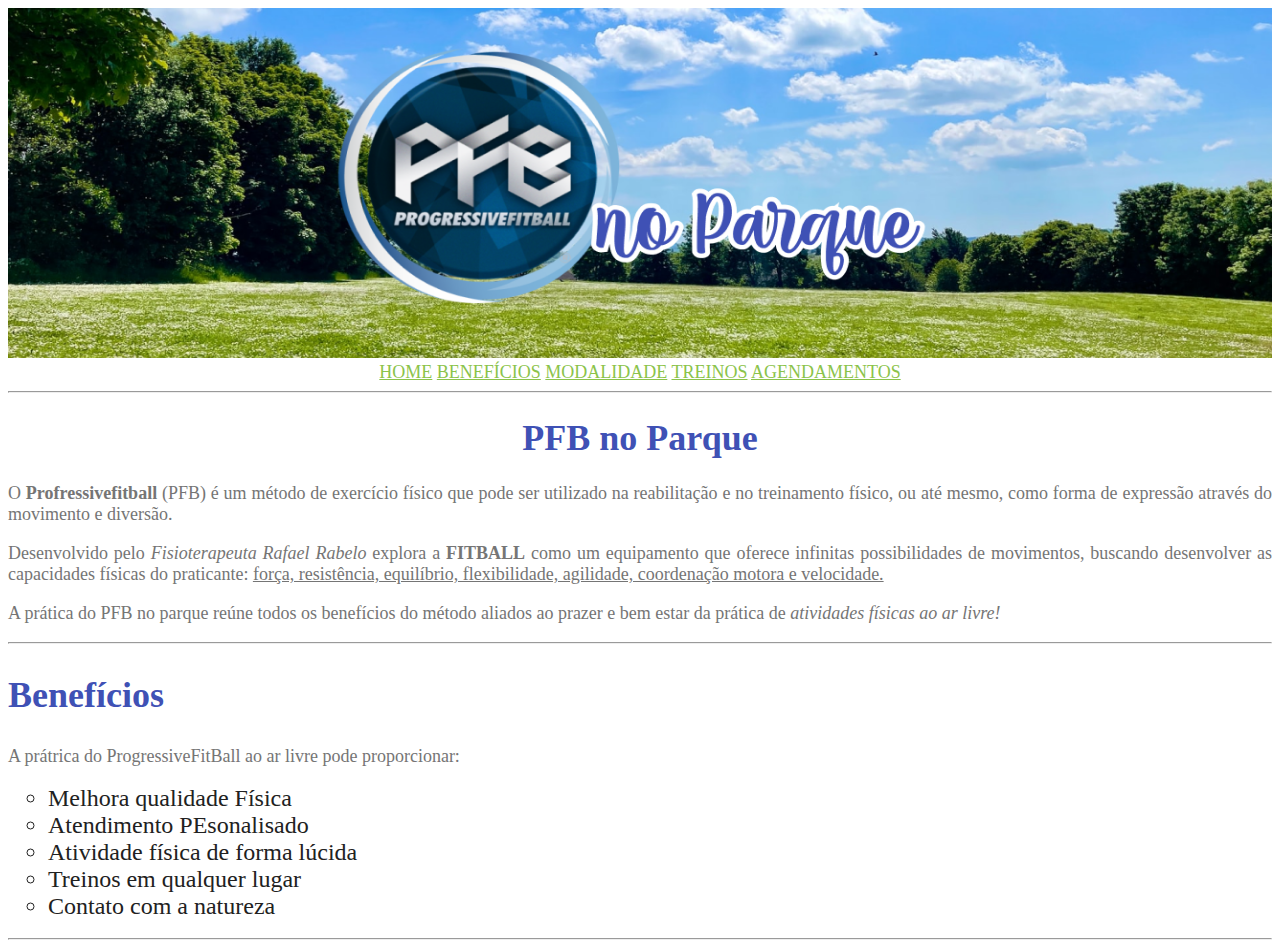
==== index.html @ 99952c38 "parte benéficios feita" ====
<!DOCTYPE html>
<html lang="pt-br">
    <head>
        <meta charset="UTF-8"/>
        <meta name="viewport" content="width=device-width, initial-scale=1.0">
        <title>PFB no Parque</title>
        <link rel="stylesheet" type="text/css" href="style.css" />
    </head>
    <body link="#8BC34A" alink="#8BC34A" vlink="#8BC34A">
        <img src="imagens/banner.png" alt="baanner a logo do pfb no parque acompanhado de uma paisagem" width="100%" height="350">
        
        <center>
            <font face="Comic Sans MS" size="4">
                <a href="#">HOME</a>
                <a href="#">BENEFÍCIOS</a>
                <a href="#">MODALIDADE</a>
                <a href="#">TREINOS</a>
                <a href="#">AGENDAMENTOS</a>
            </font>
        </center>
        <hr/>
        <!-- Comentrário -->
        <font color="#3F51B5" size="4" face="Comic Sans MS" >
            <h1 align="center" >PFB no Parque</h1>
        </font>
                  
        <font color="#757575" size="4" face="Comic Sans MS" >
            <p align="justify">
                O <b>Profressivefitball</b>  (PFB) é um método de exercício físico que pode ser utilizado na reabilitação
                e no treinamento físico, ou até mesmo, como forma de expressão através do movimento e diversão.
            </p>
            <p align="justify">
                Desenvolvido pelo <i>Fisioterapeuta Rafael Rabelo</i> explora a  <strong>FITBALL</strong> como um equipamento que oferece 
                infinitas possibilidades de movimentos, buscando desenvolver as capacidades físicas do praticante:
                <u>força, resistência, equilíbrio, flexibilidade, agilidade, coordenação motora e velocidade.</u>
            </p>
            <p align="justify">
                A prática do PFB no parque reúne todos os benefícios do método aliados ao prazer e bem estar da 
                prática de <em>atividades físicas ao ar livre!</em>
            </p>

        <hr/>
        <font color="#3F51B5" size="5" face="Comic Sans MS" >
            <h2>Benefícios</h2>
        </font>
            <p>A prátrica do ProgressiveFitBall ao ar livre pode proporcionar:</p>

            <ul type="circle">
                <font color="#212121" size="5">
                    <li>Melhora qualidade Física</li>
                    <li>Atendimento PEsonalisado</li>
                    <li>Atividade física de forma lúcida</li>
                    <li>Treinos em qualquer lugar</li>
                    <li>Contato com a natureza</li>
                </font>
            </ul>
            <hr/>
        </font>
    </body>
</html>
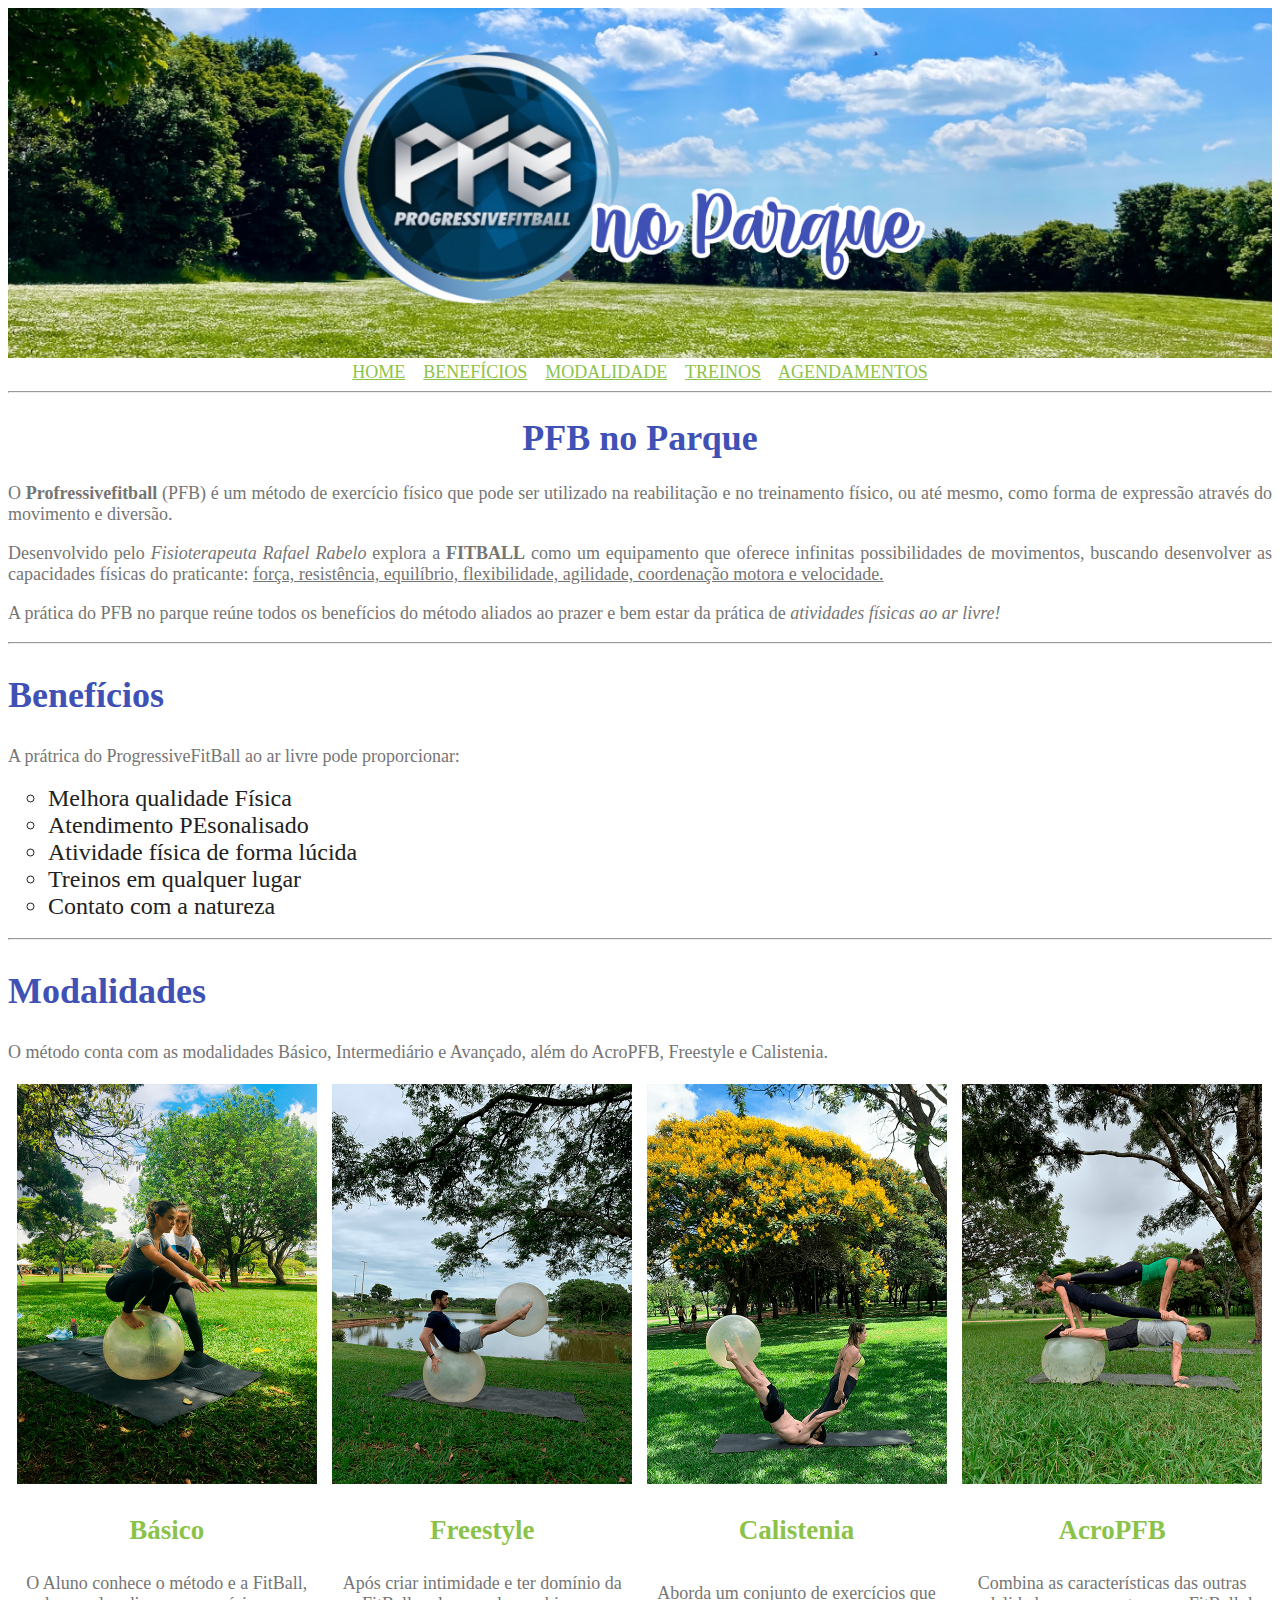
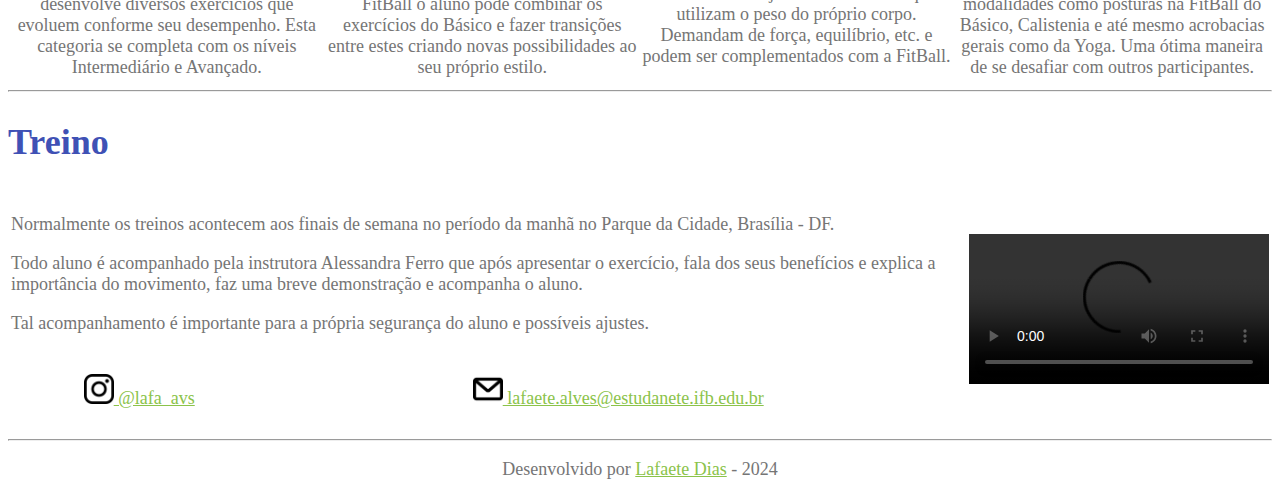
==== commit 31cd2249: "finalizando site" ====
--- a/index.html
+++ b/index.html
@@ -10,14 +10,15 @@
         <img src="imagens/banner.png" alt="baanner a logo do pfb no parque acompanhado de uma paisagem" width="100%" height="350">
         
         <center>
-            <font face="Comic Sans MS" size="4">
-                <a href="#">HOME</a>
-                <a href="#">BENEFÍCIOS</a>
-                <a href="#">MODALIDADE</a>
-                <a href="#">TREINOS</a>
-                <a href="#">AGENDAMENTOS</a>
+            <font color="#8BC34A" size="4" face="Comic Sans MS">
+                <a href="#">HOME</a>&nbsp;&nbsp;&nbsp;
+                <a href="#pag-beneficios">BENEFÍCIOS</a>&nbsp;&nbsp;&nbsp;
+                <a href="#pag-modalidades">MODALIDADE</a>&nbsp;&nbsp;&nbsp;
+                <a href="#pag-treinos">TREINOS</a>&nbsp;&nbsp;&nbsp;
+                <a href="agendamentos.html">AGENDAMENTOS</a>
             </font>
         </center>
+        
         <hr/>
         <!-- Comentrário -->
         <font color="#3F51B5" size="4" face="Comic Sans MS" >
@@ -39,10 +40,12 @@
                 prática de <em>atividades físicas ao ar livre!</em>
             </p>
 
-        <hr/>
+        <hr id="pag-beneficios" />
+
         <font color="#3F51B5" size="5" face="Comic Sans MS" >
             <h2>Benefícios</h2>
         </font>
+
             <p>A prátrica do ProgressiveFitBall ao ar livre pode proporcionar:</p>
 
             <ul type="circle">
@@ -54,7 +57,99 @@
                     <li>Contato com a natureza</li>
                 </font>
             </ul>
+
+            <hr id="pag-modalidades" />
+
+            <font color="#3F51B5" size="5" face="Comic Sans MS" >
+                <h2>Modalidades</h2>
+            </font>
+
+            <p>
+                O método conta com as modalidades Básico, Intermediário e Avançado, além do AcroPFB, Freestyle e Calistenia.
+            </p>
+
+            <table>
+                <tr align="center">
+                    <td><img src="imagens/basico.png" width="300" /></td>
+                    <td><img src="imagens/freestyle.png" width="300" /></td>
+                    <td><img src="imagens/calistenia.png" width="300" /></td>
+                    <td><img src="imagens/acro.png" width="300" /></td>
+                </tr>
+
+                <tr align="center">
+                    <td><font color="#8BC34A"><h2>Básico</h2></font></td>
+                    <td><font color="#8BC34A"><h2>Freestyle</h2></font></td>
+                    <td><font color="#8BC34A"><h2>Calistenia</h2></font></td>
+                    <td><font color="#8BC34A"><h2>AcroPFB</h2></font></td>
+                </tr>
+
+                <tr align="center">
+                    <td>
+                        O Aluno conhece o método e a FitBall, desenvolve diversos exercícios que evoluem conforme seu desempenho. Esta categoria se completa com os níveis Intermediário e Avançado.
+                    </td>
+                    <td>
+                        Após criar intimidade e ter domínio da FitBall o aluno pode combinar os exercícios do Básico e fazer transições entre estes criando novas possibilidades ao seu próprio  estilo.
+                    </td>
+
+                    <td>
+                        Aborda um conjunto de exercícios que utilizam o peso do próprio corpo. Demandam de força, equilíbrio, etc. e podem ser complementados com a FitBall.
+                    </td>
+
+                    <td>
+                        Combina as características das outras modalidades como posturas na FitBall do Básico, Calistenia e até mesmo acrobacias gerais como da Yoga. Uma ótima maneira de se desafiar com outros participantes.
+                    </td>
+                </tr>    
+            </table>
+
+             <hr id="pag-treinos" />
+
+            <font color="#3F51B5" size="5" face="Comic Sans MS" >
+                <h2>Treino</h2>
+            </font>
+
+            <table>
+                <tr>
+                    <td colspan="2">
+                        <p>
+                            Normalmente os treinos acontecem aos finais de semana no período da manhã  no Parque da Cidade, Brasília - DF.
+                        </p>
+                        <p>
+                            Todo aluno é acompanhado pela instrutora Alessandra Ferro que após apresentar o exercício, fala dos seus benefícios e explica a importância do movimento, faz uma breve demonstração e acompanha o aluno.
+                        </p>
+                        <p>
+                            Tal acompanhamento é importante para a própria segurança do aluno e possíveis ajustes.
+                        </p>
+                    </td>
+                    <td rowspan="2">
+                        <video src="imagens/video.mp4" alt="video demonstrativo do pfb" width="300" controls autoplay preload="auto" loop>
+                            Seu navegador não suporta vídeo
+                        </video>
+                    </td>
+                </tr>
+                <tr>
+                    <td>
+                        <p align="center">
+                            <a href="https://www.instagram.com/lafa_avs" target="_blank">
+                                <img src="imagens/logoinsta.png" alt="logo do instagram" width="30" />
+                                @lafa_avs
+                            </a>
+                        </p>
+                    </td>
+                    <td>
+                        <p align="center">
+                            <a href="mailto:lafaete.alves@estudante.ifb.edu.br" target="_blank">
+                                <img src="imagens/logoemail.png" alt="logo do email" width="30" />
+                                lafaete.alves@estudanete.ifb.edu.br
+                            </a>
+                        </p>
+                    </td>
+                </tr>
+            </table>
+            
             <hr/>
+            <p align="center">Desenvolvido por <a href="https://www.instagram.com/lafa_avs" target="_blank">Lafaete Dias</a> - 2024</p>
+            
         </font>
+
     </body>
 </html>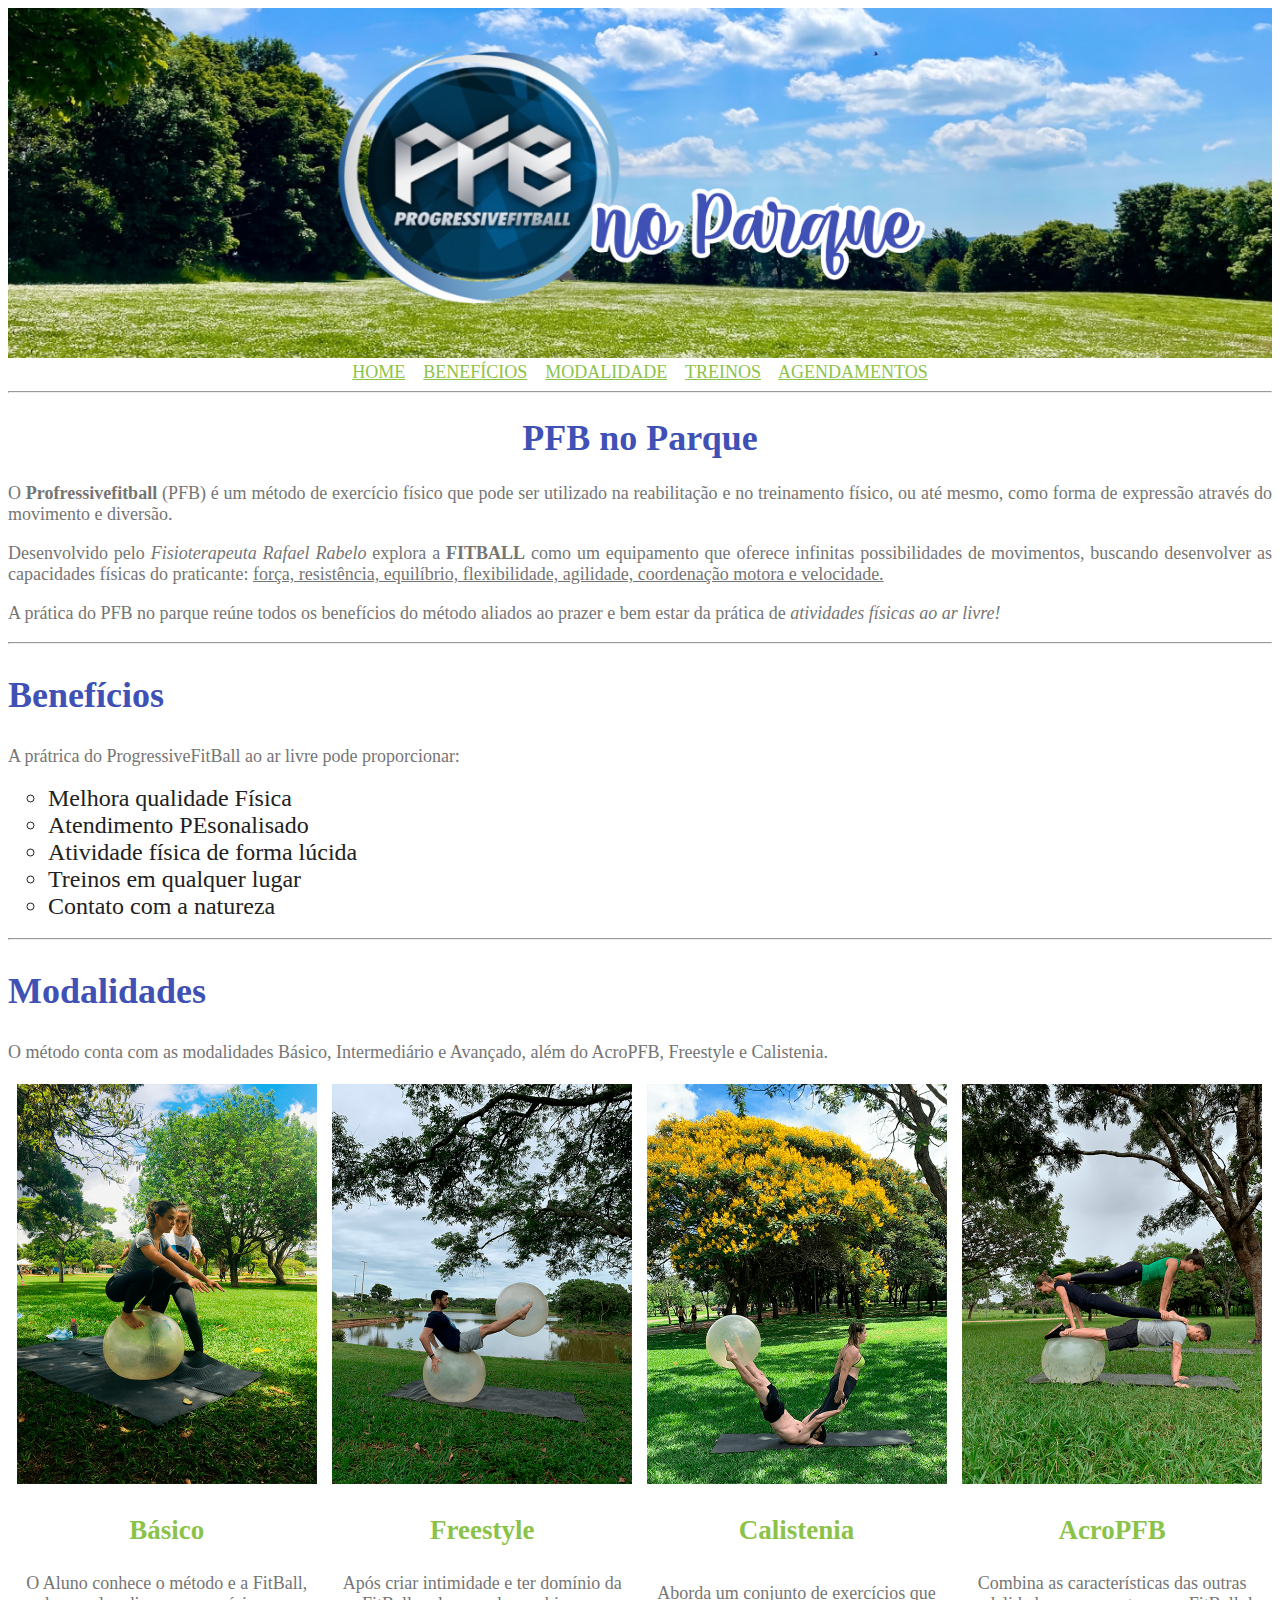
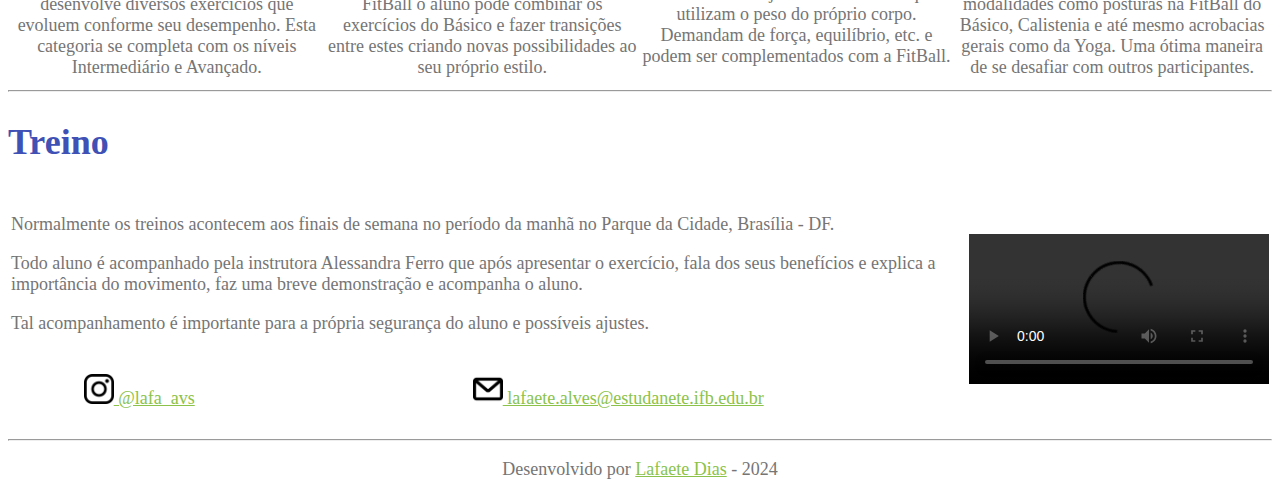
==== commit e86446a5: "finalizado" ====
--- a/index.html
+++ b/index.html
@@ -15,7 +15,7 @@
                 <a href="#pag-beneficios">BENEFÍCIOS</a>&nbsp;&nbsp;&nbsp;
                 <a href="#pag-modalidades">MODALIDADE</a>&nbsp;&nbsp;&nbsp;
                 <a href="#pag-treinos">TREINOS</a>&nbsp;&nbsp;&nbsp;
-                <a href="agendamentos.html">AGENDAMENTOS</a>
+                <a href="agendamento.html">AGENDAMENTOS</a>
             </font>
         </center>
         
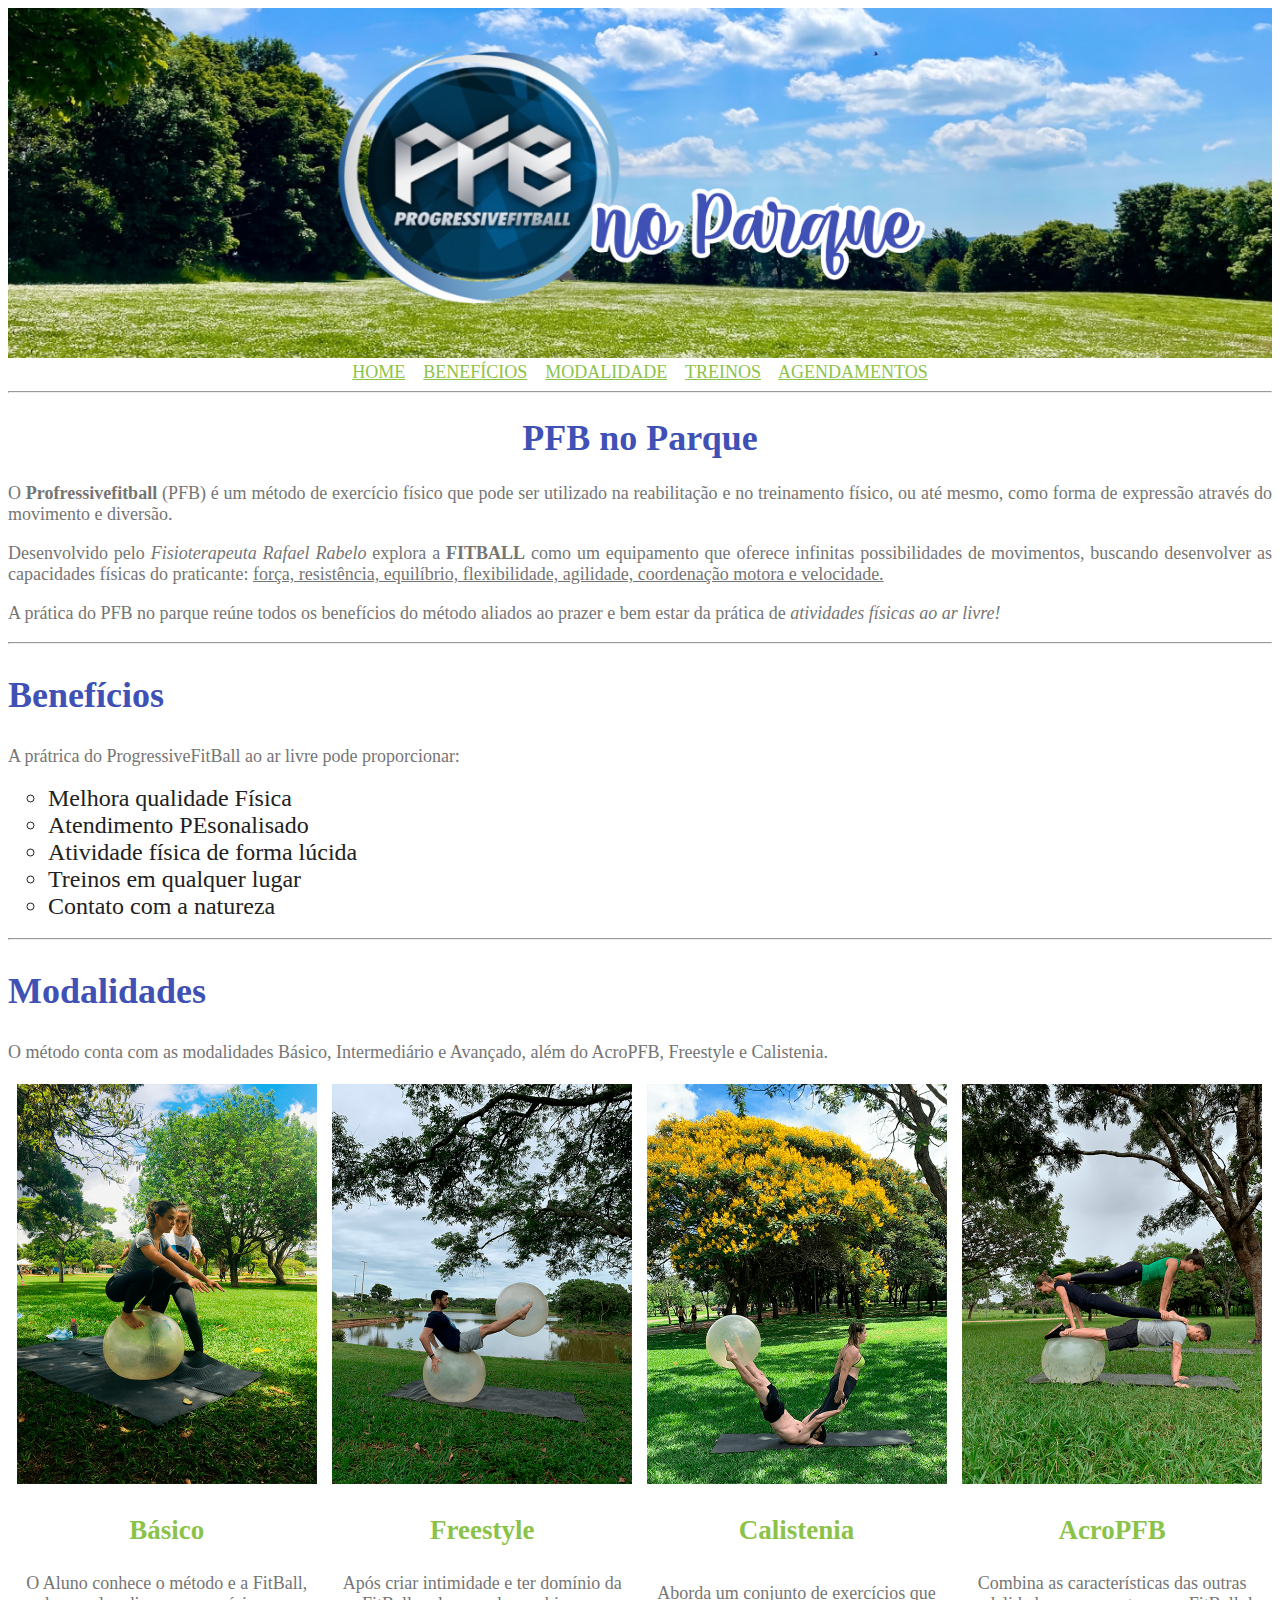
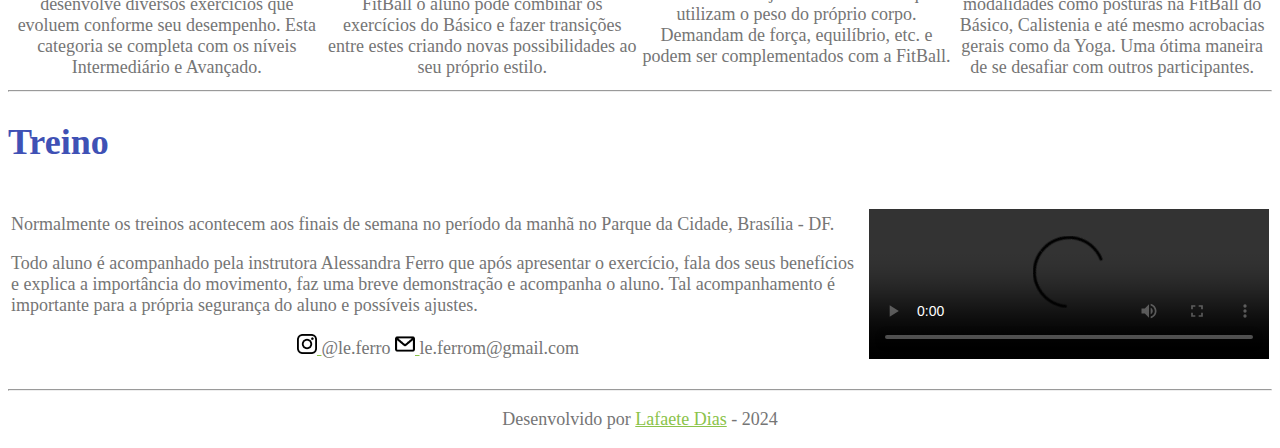
==== commit e22a4ec7: "up" ====
--- a/index.html
+++ b/index.html
@@ -109,39 +109,25 @@
 
             <table>
                 <tr>
-                    <td colspan="2">
-                        <p>
-                            Normalmente os treinos acontecem aos finais de semana no período da manhã  no Parque da Cidade, Brasília - DF.
-                        </p>
-                        <p>
-                            Todo aluno é acompanhado pela instrutora Alessandra Ferro que após apresentar o exercício, fala dos seus benefícios e explica a importância do movimento, faz uma breve demonstração e acompanha o aluno.
-                        </p>
-                        <p>
-                            Tal acompanhamento é importante para a própria segurança do aluno e possíveis ajustes.
-                        </p>
-                    </td>
-                    <td rowspan="2">
-                        <video src="imagens/video.mp4" alt="video demonstrativo do pfb" width="300" controls autoplay preload="auto" loop>
-                            Seu navegador não suporta vídeo
-                        </video>
-                    </td>
-                </tr>
-                <tr>
                     <td>
+                        <p>Normalmente os treinos acontecem aos finais de semana no período da manhã  no Parque da Cidade, Brasília - DF.</p>
+                        <p>Todo aluno é acompanhado pela instrutora Alessandra Ferro que após apresentar o exercício, fala dos seus benefícios e explica a importância do movimento, faz uma breve demonstração e acompanha o aluno. Tal acompanhamento é importante para a própria segurança do aluno e possíveis ajustes.</p>
+    
                         <p align="center">
-                            <a href="https://www.instagram.com/lafa_avs" target="_blank">
-                                <img src="imagens/logoinsta.png" alt="logo do instagram" width="30" />
-                                @lafa_avs
+                            <a href="http://instagram.com/le.ferro" target="_blank">
+                                <img src="imagens/logoinsta.png" width="20" />
                             </a>
+                            @le.ferro
+                            <a href="mailto:le.ferrom@gmail.com">
+                                <img src="imagens/logoemail.png" width="20" />
+                            </a>
+                            le.ferrom@gmail.com
                         </p>
                     </td>
                     <td>
-                        <p align="center">
-                            <a href="mailto:lafaete.alves@estudante.ifb.edu.br" target="_blank">
-                                <img src="imagens/logoemail.png" alt="logo do email" width="30" />
-                                lafaete.alves@estudanete.ifb.edu.br
-                            </a>
-                        </p>
+                        <video src="imagens/video.MP4" width="400" controls autoplay preload="auto" loop>
+                            Seu navegador não suporta vídeo!
+                        </video>
                     </td>
                 </tr>
             </table>
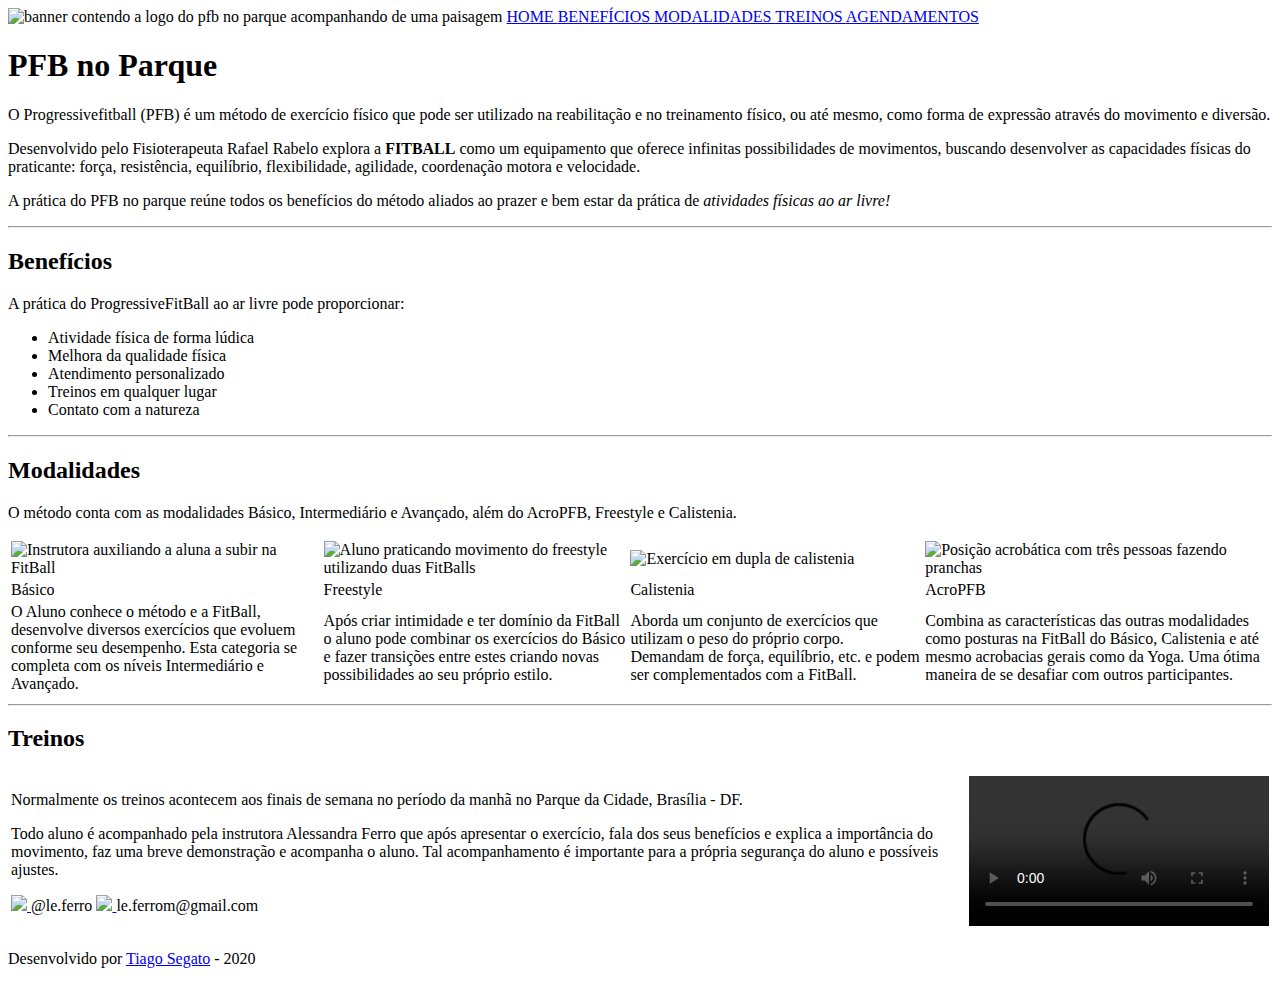
==== commit ea408246: "para css" ====
--- a/index.html
+++ b/index.html
@@ -1,141 +1,103 @@
 <!DOCTYPE html>
 <html lang="pt-br">
     <head>
-        <meta charset="UTF-8"/>
-        <meta name="viewport" content="width=device-width, initial-scale=1.0">
-        <title>PFB no Parque</title>
-        <link rel="stylesheet" type="text/css" href="style.css" />
+        <title>PFB NO PARQUE</title>
+        <meta charset="utf-8" />
+        <meta name="author" content="Tiago Segato" />
+        <meta name="keywords" content="PFB, ProgressiveFitBall, parque, aulas, ar livre, atividades físicas" />
+        <meta name="description" content="Aulas de ProgressiveFitBall no Parque da Cidade aos finais de semana" />
     </head>
-    <body link="#8BC34A" alink="#8BC34A" vlink="#8BC34A">
-        <img src="imagens/banner.png" alt="baanner a logo do pfb no parque acompanhado de uma paisagem" width="100%" height="350">
+    <body>
+        <img src="img/banner.png" alt="banner contendo a logo do pfb no parque acompanhando de uma paisagem"/>
         
-        <center>
-            <font color="#8BC34A" size="4" face="Comic Sans MS">
-                <a href="#">HOME</a>&nbsp;&nbsp;&nbsp;
-                <a href="#pag-beneficios">BENEFÍCIOS</a>&nbsp;&nbsp;&nbsp;
-                <a href="#pag-modalidades">MODALIDADE</a>&nbsp;&nbsp;&nbsp;
-                <a href="#pag-treinos">TREINOS</a>&nbsp;&nbsp;&nbsp;
-                <a href="agendamento.html">AGENDAMENTOS</a>
-            </font>
-        </center>
+        <a href="#"> HOME </a>
+        <a href="#pag-beneficios"> BENEFÍCIOS </a>
+        <a href="#pag-modalidades"> MODALIDADES </a>
+        <a href="#pag-treinos"> TREINOS </a>
+        <a href="agendamentos.html"> AGENDAMENTOS </a>
+
+        <h1>PFB no Parque</h1>
+
+        <p>O Progressivefitball (PFB) é um método de exercício físico que pode ser utilizado na reabilitação e no treinamento físico, ou até mesmo, como forma de expressão através do movimento e diversão.</p>
+        <p>Desenvolvido pelo Fisioterapeuta Rafael Rabelo explora a <strong>FITBALL</strong> como um equipamento que oferece infinitas possibilidades de movimentos, buscando desenvolver as capacidades físicas do praticante: força, resistência, equilíbrio, flexibilidade, agilidade, coordenação motora e velocidade.</p> 
+        <p>A prática do PFB no parque reúne todos os benefícios do método aliados ao prazer e bem estar da prática de <em>atividades físicas ao ar livre!</em></p>
         
-        <hr/>
-        <!-- Comentrário -->
-        <font color="#3F51B5" size="4" face="Comic Sans MS" >
-            <h1 align="center" >PFB no Parque</h1>
-        </font>
-                  
-        <font color="#757575" size="4" face="Comic Sans MS" >
-            <p align="justify">
-                O <b>Profressivefitball</b>  (PFB) é um método de exercício físico que pode ser utilizado na reabilitação
-                e no treinamento físico, ou até mesmo, como forma de expressão através do movimento e diversão.
-            </p>
-            <p align="justify">
-                Desenvolvido pelo <i>Fisioterapeuta Rafael Rabelo</i> explora a  <strong>FITBALL</strong> como um equipamento que oferece 
-                infinitas possibilidades de movimentos, buscando desenvolver as capacidades físicas do praticante:
-                <u>força, resistência, equilíbrio, flexibilidade, agilidade, coordenação motora e velocidade.</u>
-            </p>
-            <p align="justify">
-                A prática do PFB no parque reúne todos os benefícios do método aliados ao prazer e bem estar da 
-                prática de <em>atividades físicas ao ar livre!</em>
-            </p>
-
         <hr id="pag-beneficios" />
 
-        <font color="#3F51B5" size="5" face="Comic Sans MS" >
-            <h2>Benefícios</h2>
-        </font>
+        <h2>Benefícios</h2>
 
-            <p>A prátrica do ProgressiveFitBall ao ar livre pode proporcionar:</p>
+        <p>A prática do ProgressiveFitBall ao ar livre pode proporcionar:</p>
 
-            <ul type="circle">
-                <font color="#212121" size="5">
-                    <li>Melhora qualidade Física</li>
-                    <li>Atendimento PEsonalisado</li>
-                    <li>Atividade física de forma lúcida</li>
-                    <li>Treinos em qualquer lugar</li>
-                    <li>Contato com a natureza</li>
-                </font>
-            </ul>
+        <ul>
+            <li>Atividade física de forma lúdica</li>
+            <li>Melhora da qualidade física</li>
+            <li>Atendimento personalizado</li>
+            <li>Treinos em qualquer lugar</li>
+            <li>Contato com a natureza</li>
+        </ul>
+        
+        <hr id="pag-modalidades" />
 
-            <hr id="pag-modalidades" />
+        <h2>Modalidades</h2>
 
-            <font color="#3F51B5" size="5" face="Comic Sans MS" >
-                <h2>Modalidades</h2>
-            </font>
+        <p>O método conta com as modalidades Básico, Intermediário e Avançado, além do AcroPFB, Freestyle e Calistenia. </p>
 
-            <p>
-                O método conta com as modalidades Básico, Intermediário e Avançado, além do AcroPFB, Freestyle e Calistenia.
-            </p>
+        <table>
+            <tr>
+                <td><img src="img/basico.png" alt="Instrutora auxiliando a aluna a subir na FitBall" /></td>
+                <td><img src="img/freestyle.png" alt="Aluno praticando movimento do freestyle utilizando duas FitBalls"/></td>
+                <td><img src="img/calistenia.png" alt="Exercício em dupla de calistenia"/></td>
+                <td><img src="img/acro.png" alt="Posição acrobática com três pessoas fazendo pranchas "/></td>
+            </tr>
+            <tr>
+                <td>Básico</td>
+                <td>Freestyle</td>
+                <td>Calistenia</td>
+                <td>AcroPFB</td>
+            </tr>
+            <tr>
+                <td>
+                    O Aluno conhece o método e a FitBall, desenvolve diversos exercícios que evoluem conforme seu desempenho. Esta categoria se completa com os níveis Intermediário e Avançado. 
+                </td>
+                <td>
+                    Após criar intimidade e ter domínio da FitBall o aluno pode combinar os exercícios do Básico e fazer transições entre estes criando novas possibilidades ao seu próprio  estilo.
+                </td>
+                <td>
+                    Aborda um conjunto de exercícios que utilizam o peso do próprio corpo. Demandam de força, equilíbrio, etc. e podem ser complementados com a FitBall.
+                </td>
+                <td>
+                    Combina as características das outras modalidades como posturas na FitBall do Básico, Calistenia e até mesmo acrobacias gerais como da Yoga. Uma ótima maneira de se desafiar com outros participantes.
+                </td>
+            </tr>
+        </table>
 
-            <table>
-                <tr align="center">
-                    <td><img src="imagens/basico.png" width="300" /></td>
-                    <td><img src="imagens/freestyle.png" width="300" /></td>
-                    <td><img src="imagens/calistenia.png" width="300" /></td>
-                    <td><img src="imagens/acro.png" width="300" /></td>
-                </tr>
+        <hr id="pag-treinos" />
+        
+        <h2>Treinos</h2>
 
-                <tr align="center">
-                    <td><font color="#8BC34A"><h2>Básico</h2></font></td>
-                    <td><font color="#8BC34A"><h2>Freestyle</h2></font></td>
-                    <td><font color="#8BC34A"><h2>Calistenia</h2></font></td>
-                    <td><font color="#8BC34A"><h2>AcroPFB</h2></font></td>
-                </tr>
+        <table>
+            <tr>
+                <td>
+                    <p>Normalmente os treinos acontecem aos finais de semana no período da manhã  no Parque da Cidade, Brasília - DF.</p>
+                    <p>Todo aluno é acompanhado pela instrutora Alessandra Ferro que após apresentar o exercício, fala dos seus benefícios e explica a importância do movimento, faz uma breve demonstração e acompanha o aluno. Tal acompanhamento é importante para a própria segurança do aluno e possíveis ajustes.</p>
 
-                <tr align="center">
-                    <td>
-                        O Aluno conhece o método e a FitBall, desenvolve diversos exercícios que evoluem conforme seu desempenho. Esta categoria se completa com os níveis Intermediário e Avançado.
-                    </td>
-                    <td>
-                        Após criar intimidade e ter domínio da FitBall o aluno pode combinar os exercícios do Básico e fazer transições entre estes criando novas possibilidades ao seu próprio  estilo.
-                    </td>
-
-                    <td>
-                        Aborda um conjunto de exercícios que utilizam o peso do próprio corpo. Demandam de força, equilíbrio, etc. e podem ser complementados com a FitBall.
-                    </td>
-
-                    <td>
-                        Combina as características das outras modalidades como posturas na FitBall do Básico, Calistenia e até mesmo acrobacias gerais como da Yoga. Uma ótima maneira de se desafiar com outros participantes.
-                    </td>
-                </tr>    
-            </table>
-
-             <hr id="pag-treinos" />
-
-            <font color="#3F51B5" size="5" face="Comic Sans MS" >
-                <h2>Treino</h2>
-            </font>
-
-            <table>
-                <tr>
-                    <td>
-                        <p>Normalmente os treinos acontecem aos finais de semana no período da manhã  no Parque da Cidade, Brasília - DF.</p>
-                        <p>Todo aluno é acompanhado pela instrutora Alessandra Ferro que após apresentar o exercício, fala dos seus benefícios e explica a importância do movimento, faz uma breve demonstração e acompanha o aluno. Tal acompanhamento é importante para a própria segurança do aluno e possíveis ajustes.</p>
-    
-                        <p align="center">
-                            <a href="http://instagram.com/le.ferro" target="_blank">
-                                <img src="imagens/logoinsta.png" width="20" />
-                            </a>
-                            @le.ferro
-                            <a href="mailto:le.ferrom@gmail.com">
-                                <img src="imagens/logoemail.png" width="20" />
-                            </a>
-                            le.ferrom@gmail.com
-                        </p>
-                    </td>
-                    <td>
-                        <video src="imagens/video.MP4" width="400" controls autoplay preload="auto" loop>
-                            Seu navegador não suporta vídeo!
-                        </video>
-                    </td>
-                </tr>
-            </table>
-            
-            <hr/>
-            <p align="center">Desenvolvido por <a href="https://www.instagram.com/lafa_avs" target="_blank">Lafaete Dias</a> - 2024</p>
-            
-        </font>
-
+                    <p>
+                        <a href="http://instagram.com/le.ferro" target="_blank">
+                            <img src="img/logoinsta.png" />
+                        </a>
+                    @le.ferro
+                        <a href="mailto:le.ferrom@gmail.com">
+                            <img src="img/logoemail.png" />
+                        </a>
+                    le.ferrom@gmail.com</p>
+                </td>
+                <td>
+                    <video src="img/video-freestyle.MP4" controls autoplay preload="auto" loop>
+                        Seu navegador não suporta vídeo!
+                    </video>
+                </td>
+            </tr>
+        </table>
+        <p>Desenvolvido por <a href="http://instagram.com/tiiagosegato" target="_blank">Tiago Segato</a> - 2020</p>
     </body>
 </html>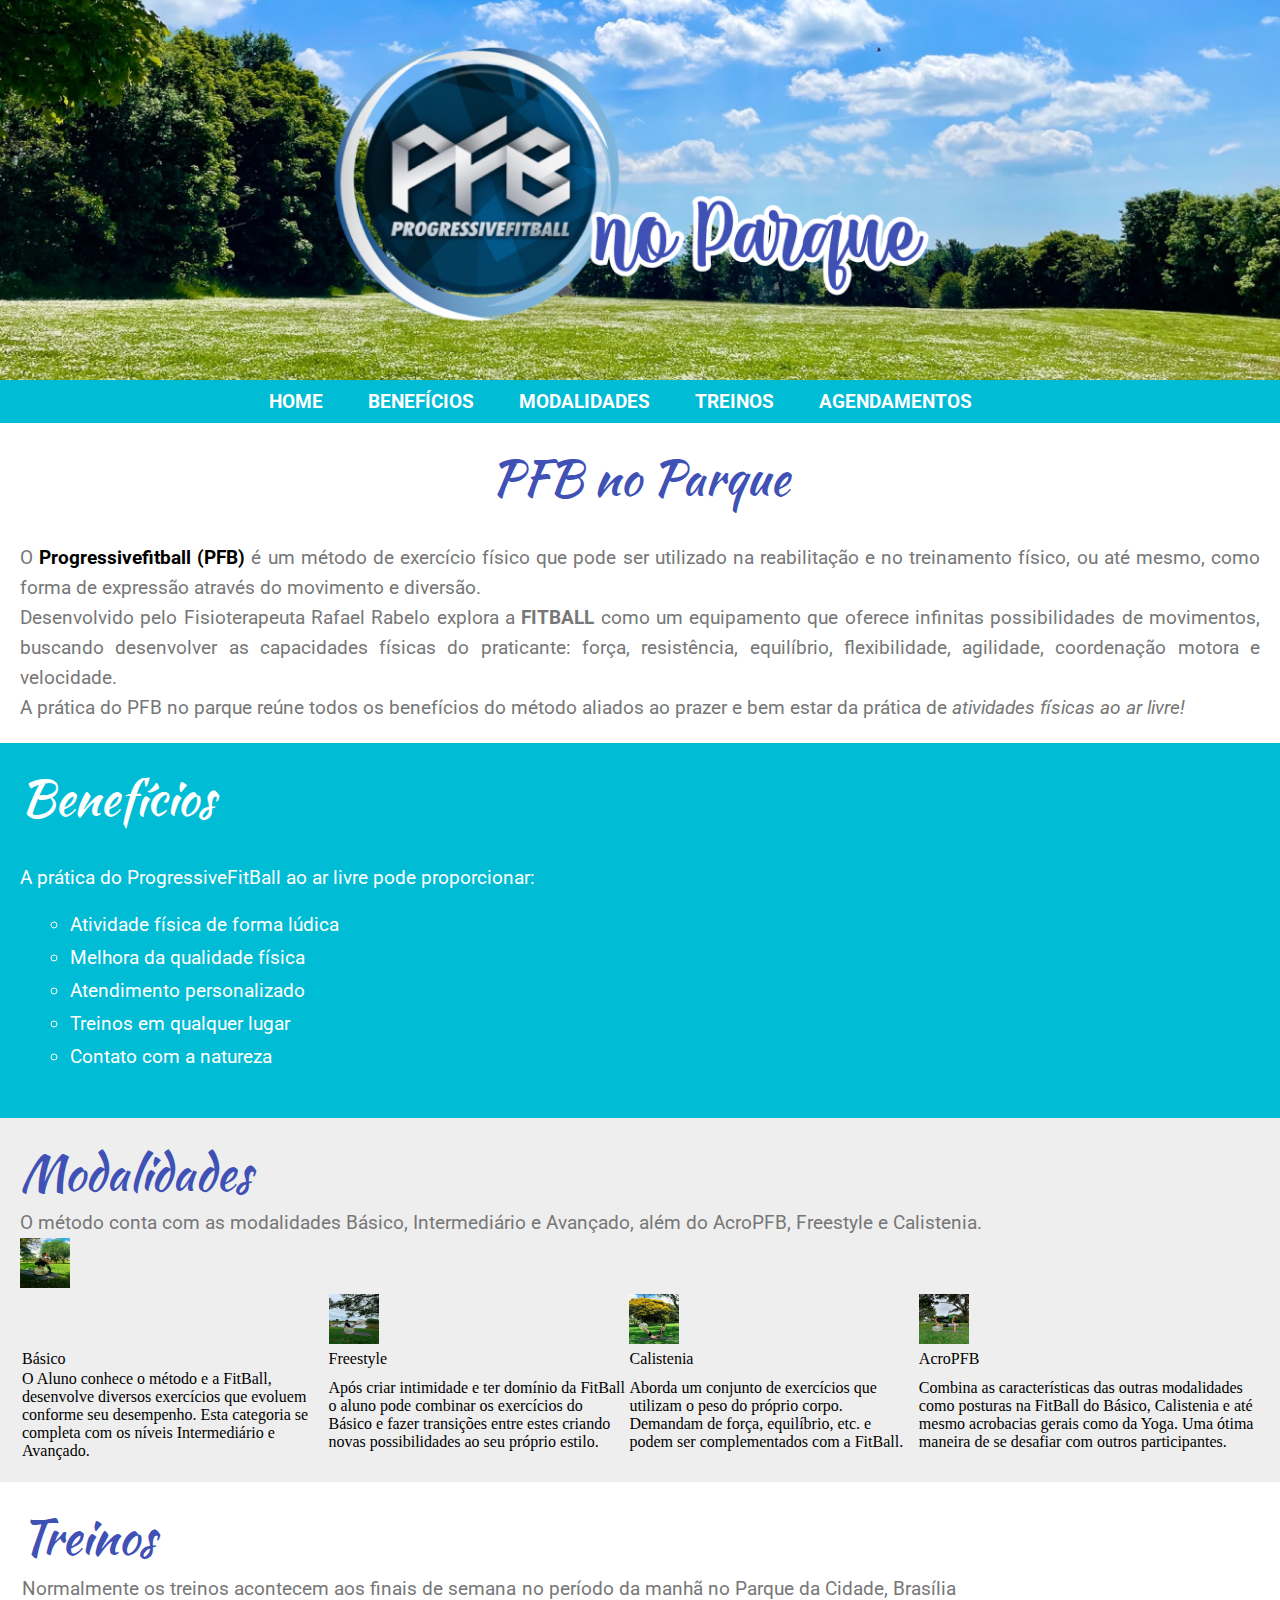
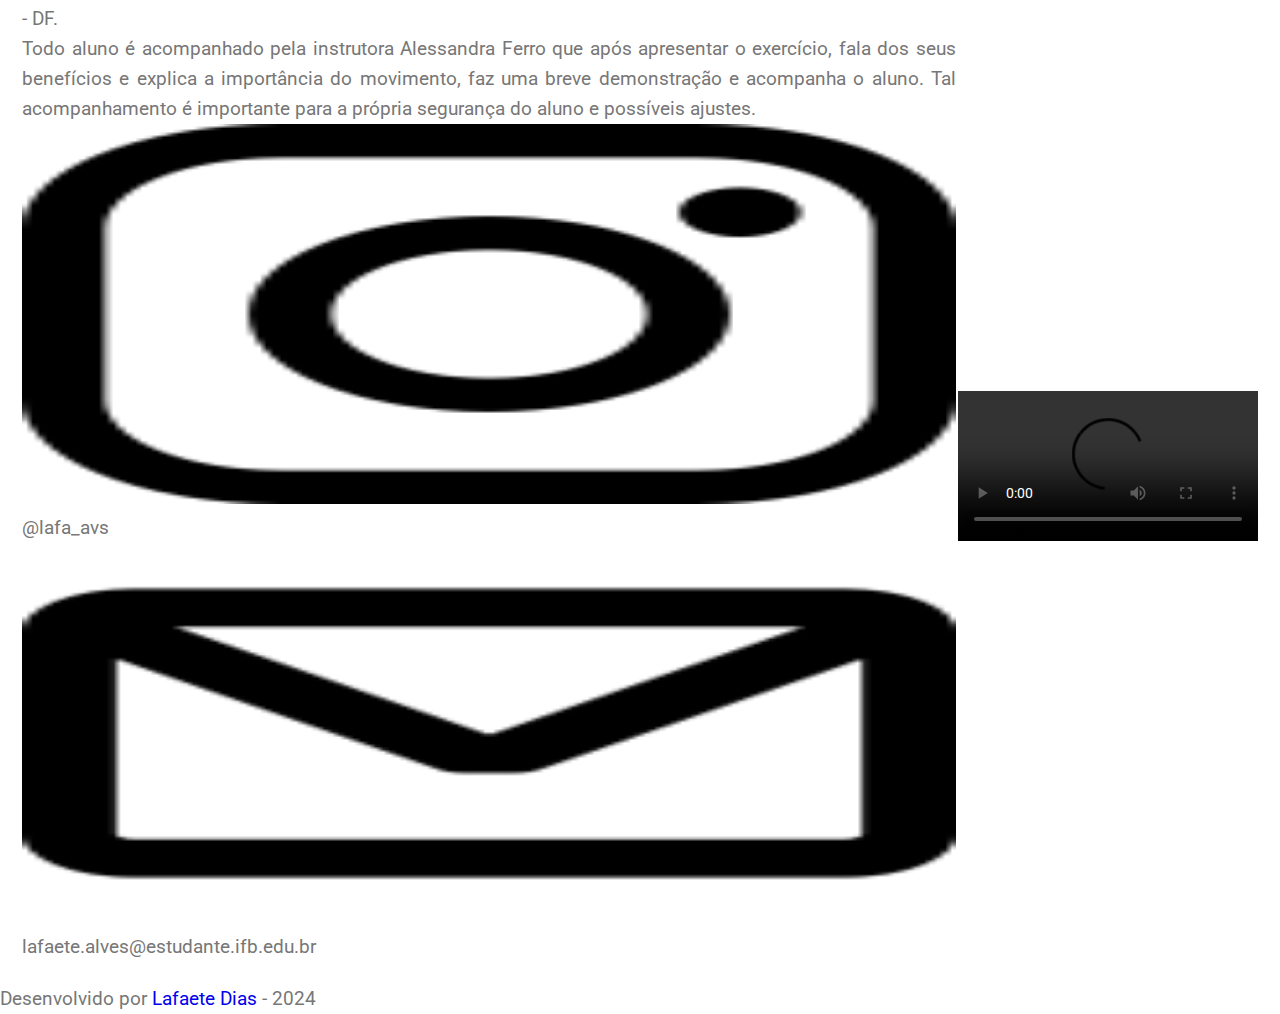
==== commit 2f1a61fe: "aula css cp1" ====
--- a/index.html
+++ b/index.html
@@ -6,98 +6,111 @@
         <meta name="author" content="Tiago Segato" />
         <meta name="keywords" content="PFB, ProgressiveFitBall, parque, aulas, ar livre, atividades físicas" />
         <meta name="description" content="Aulas de ProgressiveFitBall no Parque da Cidade aos finais de semana" />
+        <link rel="stylesheet" type="text/css" href="estilo.css" />
     </head>
     <body>
-        <img src="img/banner.png" alt="banner contendo a logo do pfb no parque acompanhando de uma paisagem"/>
+        <header>
+            <img src="img/banner.png" alt="banner contendo a logo do pfb no parque acompanhando de uma paisagem"/>
+        </header>
+
+        <nav>
+            <a class="a-menu" href="#"> HOME </a>
+            <a class="a-menu" href="#pag-beneficios"> BENEFÍCIOS </a>
+            <a class="a-menu" href="#pag-modalidades"> MODALIDADES </a>
+            <a class="a-menu" href="#pag-treinos"> TREINOS </a>
+            <a class="a-menu" href="agendamentos.html"> AGENDAMENTOS </a>
+        </nav>
+
+        <article>
+            <h1>PFB no Parque</h1>
+
+            <p>O <strong><span id="txt-preto" >Progressivefitball (PFB)</span></strong> é um método de exercício físico que pode ser utilizado na reabilitação e no treinamento físico, ou até mesmo, como forma de expressão através do movimento e diversão.</p>
+            <p>Desenvolvido pelo Fisioterapeuta Rafael Rabelo explora a <strong>FITBALL</strong> como um equipamento que oferece infinitas possibilidades de movimentos, buscando desenvolver as capacidades físicas do praticante: força, resistência, equilíbrio, flexibilidade, agilidade, coordenação motora e velocidade.</p> 
+            <p>A prática do PFB no parque reúne todos os benefícios do método aliados ao prazer e bem estar da prática de <em>atividades físicas ao ar livre!</em></p>
+        </article>
+
+        <section id="pag-beneficios">
+            <h2>Benefícios</h2>
+
+            <p>A prática do ProgressiveFitBall ao ar livre pode proporcionar:</p>
+
+            <ul>
+                <li>Atividade física de forma lúdica</li>
+                <li>Melhora da qualidade física</li>
+                <li>Atendimento personalizado</li>
+                <li>Treinos em qualquer lugar</li>
+                <li>Contato com a natureza</li>
+            </ul>
+        </section>
         
-        <a href="#"> HOME </a>
-        <a href="#pag-beneficios"> BENEFÍCIOS </a>
-        <a href="#pag-modalidades"> MODALIDADES </a>
-        <a href="#pag-treinos"> TREINOS </a>
-        <a href="agendamentos.html"> AGENDAMENTOS </a>
+        <section id="pag-modalidades">
+            <h2>Modalidades</h2>
 
-        <h1>PFB no Parque</h1>
+            <p>O método conta com as modalidades Básico, Intermediário e Avançado, além do AcroPFB, Freestyle e Calistenia. </p>
 
-        <p>O Progressivefitball (PFB) é um método de exercício físico que pode ser utilizado na reabilitação e no treinamento físico, ou até mesmo, como forma de expressão através do movimento e diversão.</p>
-        <p>Desenvolvido pelo Fisioterapeuta Rafael Rabelo explora a <strong>FITBALL</strong> como um equipamento que oferece infinitas possibilidades de movimentos, buscando desenvolver as capacidades físicas do praticante: força, resistência, equilíbrio, flexibilidade, agilidade, coordenação motora e velocidade.</p> 
-        <p>A prática do PFB no parque reúne todos os benefícios do método aliados ao prazer e bem estar da prática de <em>atividades físicas ao ar livre!</em></p>
-        
-        <hr id="pag-beneficios" />
+            <div class="card">
+                <img class="img-modalidades" src="img/basico.png" alt="Instrutora auxiliando a aluna a subir na FitBall" />
+                <div></div>
+            </div>
+            <table>
+                <tr>
+                    <td></td>
+                    <td><img class="img-modalidades" src="img/freestyle.png" alt="Aluno praticando movimento do freestyle utilizando duas FitBalls"/></td>
+                    <td><img class="img-modalidades" src="img/calistenia.png" alt="Exercício em dupla de calistenia"/></td>
+                    <td><img class="img-modalidades" src="img/acro.png" alt="Posição acrobática com três pessoas fazendo pranchas "/></td>
+                </tr>
+                <tr>
+                    <td>Básico</td>
+                    <td>Freestyle</td>
+                    <td>Calistenia</td>
+                    <td>AcroPFB</td>
+                </tr>
+                <tr>
+                    <td>
+                        O Aluno conhece o método e a FitBall, desenvolve diversos exercícios que evoluem conforme seu desempenho. Esta categoria se completa com os níveis Intermediário e Avançado. 
+                    </td>
+                    <td>
+                        Após criar intimidade e ter domínio da FitBall o aluno pode combinar os exercícios do Básico e fazer transições entre estes criando novas possibilidades ao seu próprio  estilo.
+                    </td>
+                    <td>
+                        Aborda um conjunto de exercícios que utilizam o peso do próprio corpo. Demandam de força, equilíbrio, etc. e podem ser complementados com a FitBall.
+                    </td>
+                    <td>
+                        Combina as características das outras modalidades como posturas na FitBall do Básico, Calistenia e até mesmo acrobacias gerais como da Yoga. Uma ótima maneira de se desafiar com outros participantes.
+                    </td>
+                </tr>
+            </table>
+        </section>
 
-        <h2>Benefícios</h2>
+        <section id="pag-treinos">
+            <h2>Treinos</h2>
 
-        <p>A prática do ProgressiveFitBall ao ar livre pode proporcionar:</p>
+            <table>
+                <tr>
+                    <td>
+                        <p>Normalmente os treinos acontecem aos finais de semana no período da manhã  no Parque da Cidade, Brasília - DF.</p>
+                        <p>Todo aluno é acompanhado pela instrutora Alessandra Ferro que após apresentar o exercício, fala dos seus benefícios e explica a importância do movimento, faz uma breve demonstração e acompanha o aluno. Tal acompanhamento é importante para a própria segurança do aluno e possíveis ajustes.</p>
 
-        <ul>
-            <li>Atividade física de forma lúdica</li>
-            <li>Melhora da qualidade física</li>
-            <li>Atendimento personalizado</li>
-            <li>Treinos em qualquer lugar</li>
-            <li>Contato com a natureza</li>
-        </ul>
-        
-        <hr id="pag-modalidades" />
-
-        <h2>Modalidades</h2>
-
-        <p>O método conta com as modalidades Básico, Intermediário e Avançado, além do AcroPFB, Freestyle e Calistenia. </p>
-
-        <table>
-            <tr>
-                <td><img src="img/basico.png" alt="Instrutora auxiliando a aluna a subir na FitBall" /></td>
-                <td><img src="img/freestyle.png" alt="Aluno praticando movimento do freestyle utilizando duas FitBalls"/></td>
-                <td><img src="img/calistenia.png" alt="Exercício em dupla de calistenia"/></td>
-                <td><img src="img/acro.png" alt="Posição acrobática com três pessoas fazendo pranchas "/></td>
-            </tr>
-            <tr>
-                <td>Básico</td>
-                <td>Freestyle</td>
-                <td>Calistenia</td>
-                <td>AcroPFB</td>
-            </tr>
-            <tr>
-                <td>
-                    O Aluno conhece o método e a FitBall, desenvolve diversos exercícios que evoluem conforme seu desempenho. Esta categoria se completa com os níveis Intermediário e Avançado. 
-                </td>
-                <td>
-                    Após criar intimidade e ter domínio da FitBall o aluno pode combinar os exercícios do Básico e fazer transições entre estes criando novas possibilidades ao seu próprio  estilo.
-                </td>
-                <td>
-                    Aborda um conjunto de exercícios que utilizam o peso do próprio corpo. Demandam de força, equilíbrio, etc. e podem ser complementados com a FitBall.
-                </td>
-                <td>
-                    Combina as características das outras modalidades como posturas na FitBall do Básico, Calistenia e até mesmo acrobacias gerais como da Yoga. Uma ótima maneira de se desafiar com outros participantes.
-                </td>
-            </tr>
-        </table>
-
-        <hr id="pag-treinos" />
-        
-        <h2>Treinos</h2>
-
-        <table>
-            <tr>
-                <td>
-                    <p>Normalmente os treinos acontecem aos finais de semana no período da manhã  no Parque da Cidade, Brasília - DF.</p>
-                    <p>Todo aluno é acompanhado pela instrutora Alessandra Ferro que após apresentar o exercício, fala dos seus benefícios e explica a importância do movimento, faz uma breve demonstração e acompanha o aluno. Tal acompanhamento é importante para a própria segurança do aluno e possíveis ajustes.</p>
-
-                    <p>
-                        <a href="http://instagram.com/le.ferro" target="_blank">
-                            <img src="img/logoinsta.png" />
-                        </a>
-                    @le.ferro
-                        <a href="mailto:le.ferrom@gmail.com">
-                            <img src="img/logoemail.png" />
-                        </a>
-                    le.ferrom@gmail.com</p>
-                </td>
-                <td>
-                    <video src="img/video-freestyle.MP4" controls autoplay preload="auto" loop>
-                        Seu navegador não suporta vídeo!
-                    </video>
-                </td>
-            </tr>
-        </table>
-        <p>Desenvolvido por <a href="http://instagram.com/tiiagosegato" target="_blank">Tiago Segato</a> - 2020</p>
+                        <p>
+                            <a href="https://www.instagram.com/lafa_avs/" target="_blank">
+                                <img src="img/logoinsta.png" />
+                            </a>
+                        @lafa_avs
+                            <a href="mailto:lafaete.alves@estudante.ifb.edu.br">
+                                <img src="img/logoemail.png" />
+                            </a>
+                        lafaete.alves@estudante.ifb.edu.br</p>
+                    </td>
+                    <td>
+                        <video src="img/video-freestyle.MP4" controls autoplay preload="auto" loop>
+                            Seu navegador não suporta vídeo!
+                        </video>
+                    </td>
+                </tr>
+            </table>
+        </section>
+        <footer>
+            <p>Desenvolvido por <a href="https://www.instagram.com/lafa_avs/" target="_blank">Lafaete Dias</a> - 2024</p>
+        </footer>
     </body>
 </html>--- a/estilo.css
+++ b/estilo.css
@@ -0,0 +1,103 @@
+@import url('https://fonts.googleapis.com/css2?family=Kaushan+Script&family=Roboto:ital,wght@0,100;0,300;0,400;0,500;0,700;0,900;1,100;1,300;1,400;1,500;1,700;1,900&display=swap');
+
+*{margin: 0; padding: 0;}
+
+body{
+	background-color: rgb(255, 255, 255);
+}
+
+header, img{
+	width: 100%;
+	height: 380px;
+}
+
+nav{
+	background-color: #00bcd4;
+	text-align: center;
+	padding:10px;
+}
+
+a{
+	font: 1.2rem 'Roboto', sans-serif;
+	text-decoration: none;
+}
+
+.a-menu{
+	margin-right: 40px;
+	font-weight: bold;
+}
+
+.a-menu:link, .a-menu:visited{
+	color: #fff;
+}
+.a-menu:hover, .a-menu:active{
+	color: #3f51b5;
+}
+
+article{
+	width: 100%;
+	background-color: #fff;
+	padding: 20px;
+	box-sizing: border-box;
+}
+
+h1{
+	font: 3rem 'Kaushan Script', cursive;
+	color: #3F51B5;
+	text-align: center;
+	margin-bottom: 30px;
+}
+
+p{
+	font: 1.2rem 'Roboto', sans-serif;
+	color: #777;
+	text-align: justify;
+	line-height: 30px;
+}
+
+#txt-preto{
+	color: #000;
+}
+
+section{
+	padding: 20px;
+}
+
+h2{
+	font: 3rem 'Kaushan Script', cursive;
+	color: #3f51b5;
+}
+
+#pag-beneficios{
+	background-color: #00bcd4;
+}
+
+#pag-beneficios h2{
+	color: #fff;
+}
+
+#pag-beneficios p{
+	color: #fff;
+	margin-top: 30px;
+}
+
+ul{
+	list-style-type: circle;
+	padding: 20px 50px;
+}
+
+li{
+	font: 1.2rem 'Roboto', sans-serif;
+	color: #fff;
+	margin-bottom: 10px;
+}
+
+#pag-modalidades{
+	background-color: #eee;
+
+}
+
+.img-modalidades{
+	width: 50px;
+	height: 50px;
+}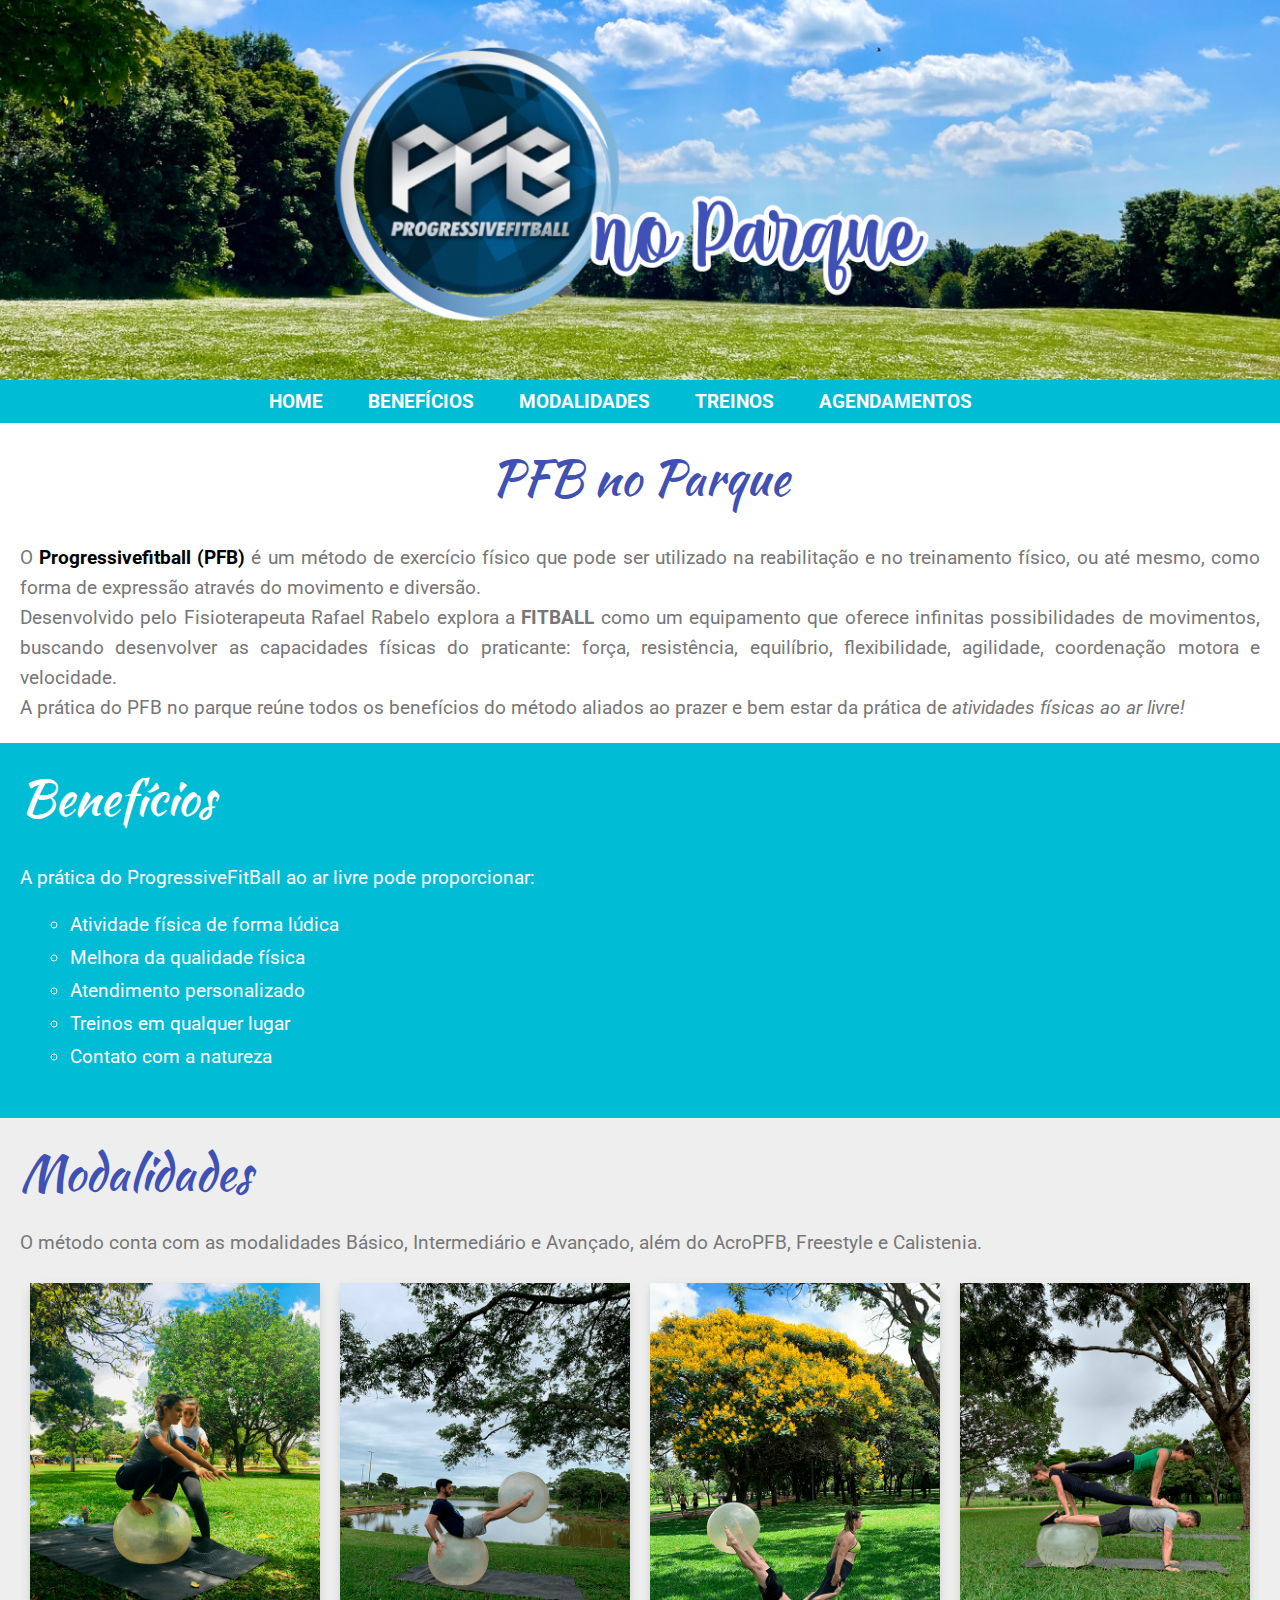
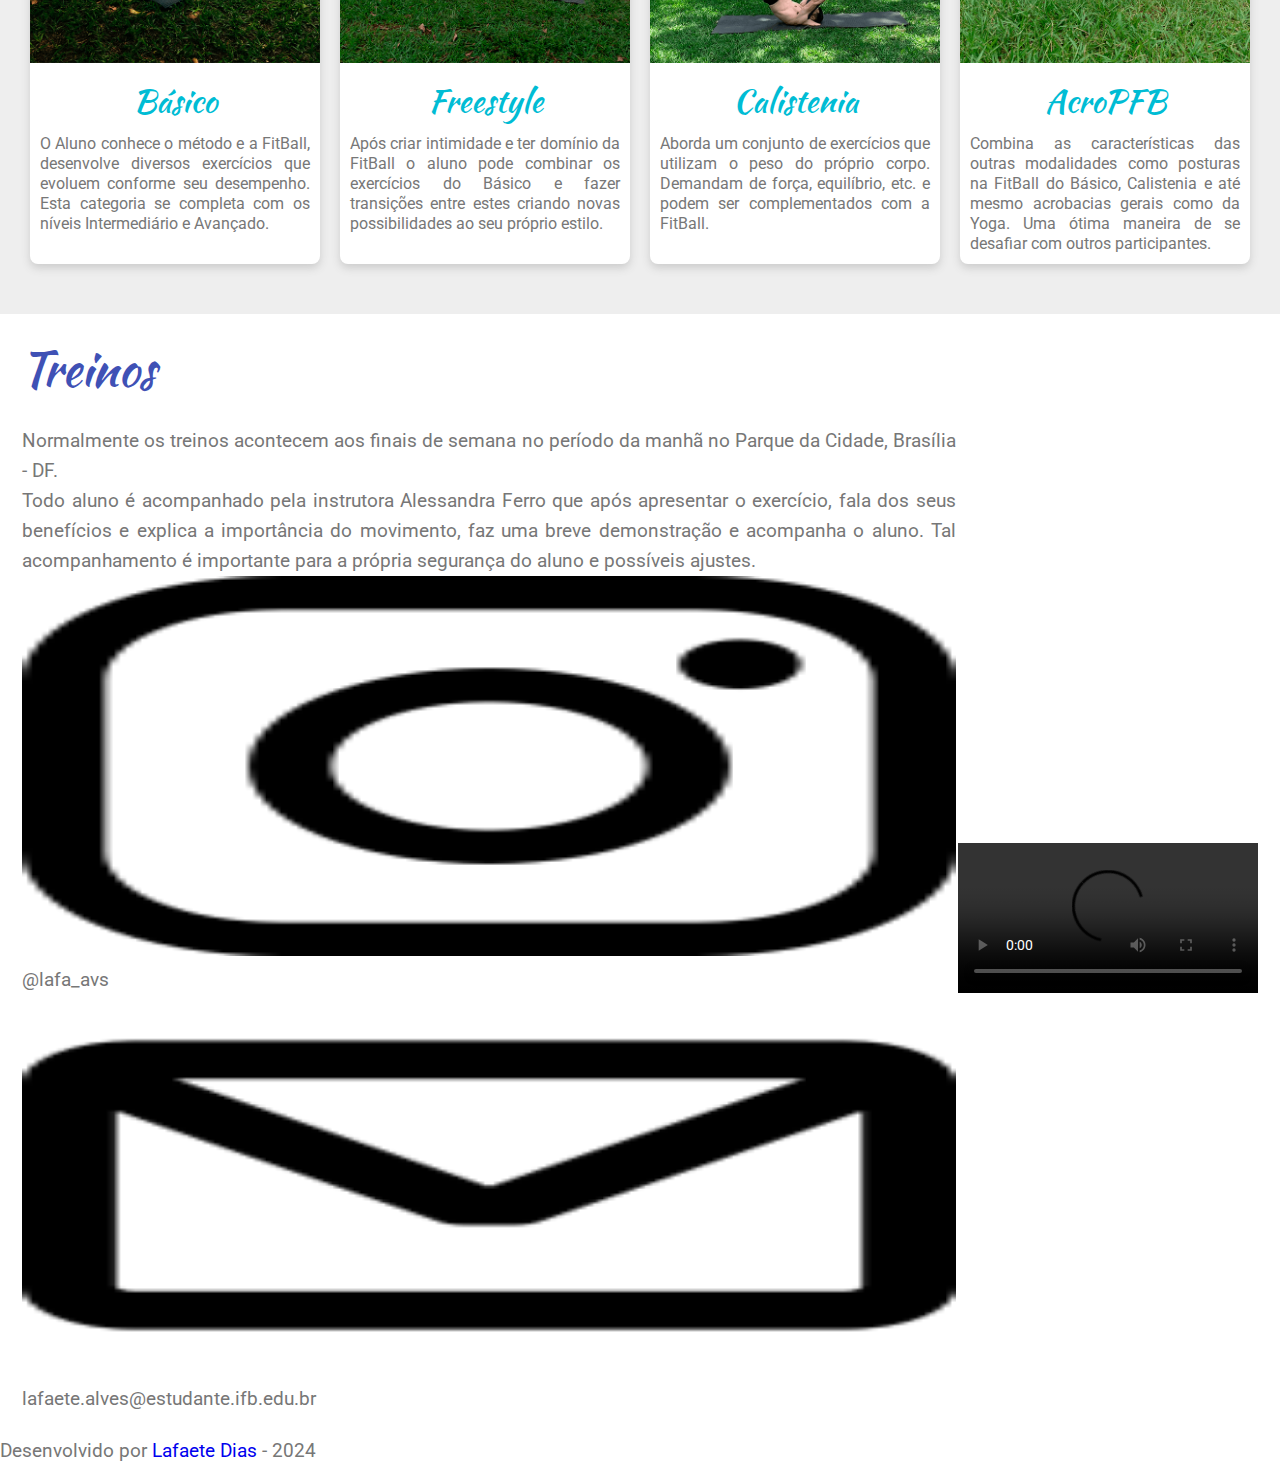
==== commit e4ef2d75: "ate aula 12" ====
--- a/index.html
+++ b/index.html
@@ -47,39 +47,37 @@
             <h2>Modalidades</h2>
 
             <p>O método conta com as modalidades Básico, Intermediário e Avançado, além do AcroPFB, Freestyle e Calistenia. </p>
-
+            <div id="container">
             <div class="card">
-                <img class="img-modalidades" src="img/basico.png" alt="Instrutora auxiliando a aluna a subir na FitBall" />
-                <div></div>
+                <img src="img/basico.png" alt="Instrutora auxiliando a aluna a subir na FitBall" />
+                <div class="card-content">
+                    <h3>Básico</h3>
+                    <p>O Aluno conhece o método e a FitBall, desenvolve diversos exercícios que evoluem conforme seu desempenho. Esta categoria se completa com os níveis Intermediário e Avançado.</p>
+                </div>
             </div>
-            <table>
-                <tr>
-                    <td></td>
-                    <td><img class="img-modalidades" src="img/freestyle.png" alt="Aluno praticando movimento do freestyle utilizando duas FitBalls"/></td>
-                    <td><img class="img-modalidades" src="img/calistenia.png" alt="Exercício em dupla de calistenia"/></td>
-                    <td><img class="img-modalidades" src="img/acro.png" alt="Posição acrobática com três pessoas fazendo pranchas "/></td>
-                </tr>
-                <tr>
-                    <td>Básico</td>
-                    <td>Freestyle</td>
-                    <td>Calistenia</td>
-                    <td>AcroPFB</td>
-                </tr>
-                <tr>
-                    <td>
-                        O Aluno conhece o método e a FitBall, desenvolve diversos exercícios que evoluem conforme seu desempenho. Esta categoria se completa com os níveis Intermediário e Avançado. 
-                    </td>
-                    <td>
-                        Após criar intimidade e ter domínio da FitBall o aluno pode combinar os exercícios do Básico e fazer transições entre estes criando novas possibilidades ao seu próprio  estilo.
-                    </td>
-                    <td>
-                        Aborda um conjunto de exercícios que utilizam o peso do próprio corpo. Demandam de força, equilíbrio, etc. e podem ser complementados com a FitBall.
-                    </td>
-                    <td>
-                        Combina as características das outras modalidades como posturas na FitBall do Básico, Calistenia e até mesmo acrobacias gerais como da Yoga. Uma ótima maneira de se desafiar com outros participantes.
-                    </td>
-                </tr>
-            </table>
+            <div class="card">
+                <img src="img/freestyle.png" alt="Aluno praticando movimento do freestyle utilizando duas FitBalls"/>
+                <div class="card-content">
+                    <h3>Freestyle</h3>
+                    <p>Após criar intimidade e ter domínio da FitBall o aluno pode combinar os exercícios do Básico e fazer transições entre estes criando novas possibilidades ao seu próprio  estilo.</p>
+                </div>
+            </div>
+            <div class="card">
+                <img src="img/calistenia.png" alt="Exercício em dupla de calistenia"/>
+                <div class="card-content">
+                    <h3>Calistenia</h3>
+                    <p>Aborda um conjunto de exercícios que utilizam o peso do próprio corpo. Demandam de força, equilíbrio, etc. e podem ser complementados com a FitBall.</p>
+                </div>
+            </div>
+            <div class="card">
+                <img src="img/acro.png" alt="Posição acrobática com três pessoas fazendo pranchas "/>
+                <div class="card-content">
+                    <h3>AcroPFB</h3>
+                    <p>Combina as características das outras modalidades como posturas na FitBall do Básico, Calistenia e até mesmo acrobacias gerais como da Yoga. Uma ótima maneira de se desafiar com outros participantes.</p>
+                </div>
+            </div>
+            </div>
+            
         </section>
 
         <section id="pag-treinos">
--- a/estilo.css
+++ b/estilo.css
@@ -66,6 +66,7 @@
 h2{
 	font: 3rem 'Kaushan Script', cursive;
 	color: #3f51b5;
+	margin-bottom: 20px;
 }
 
 #pag-beneficios{
@@ -94,10 +95,40 @@
 
 #pag-modalidades{
 	background-color: #eee;
-
 }
 
-.img-modalidades{
-	width: 50px;
-	height: 50px;
-}+#container{
+	display: flex;
+	margin-top: 15px;
+	margin-bottom: 20px;
+}
+
+.card{
+	background-color: #fff;
+	margin: 10px;
+	width: 25%;
+	border-radius: 8px;
+	box-shadow: 0 4px 8px #ccc;
+	transition: 0.5s;
+}
+
+.card:hover{
+	box-shadow: 0 8px 16px #ccc;
+}
+
+.card-content{
+	padding: 10px;
+}
+
+.card-content p{
+	font: 1rem 'Roboto', sans-serif;
+	line-height: 20px;
+}
+
+h3{
+	font: 2rem 'Kaushan Script', cursive;
+	color: #00bcd4;
+	text-align: center;
+	margin-bottom: 10px;
+}
+
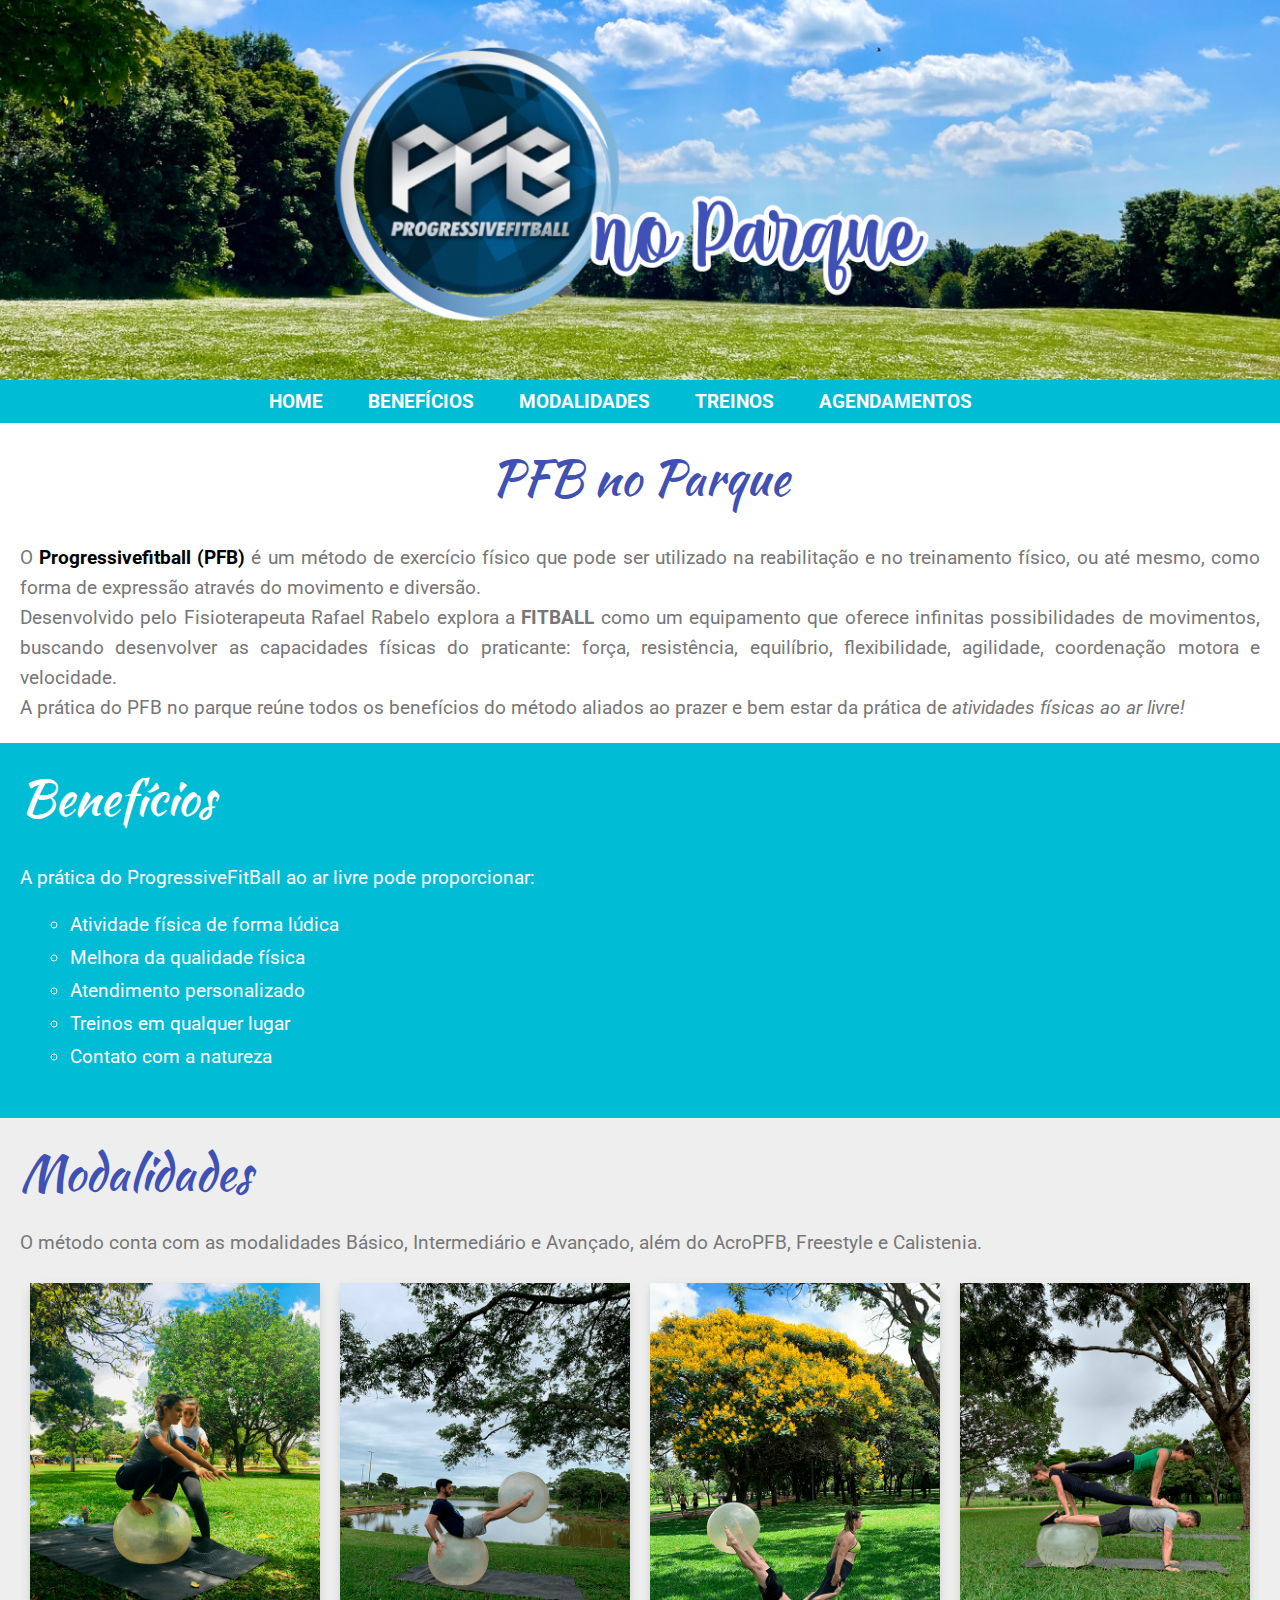
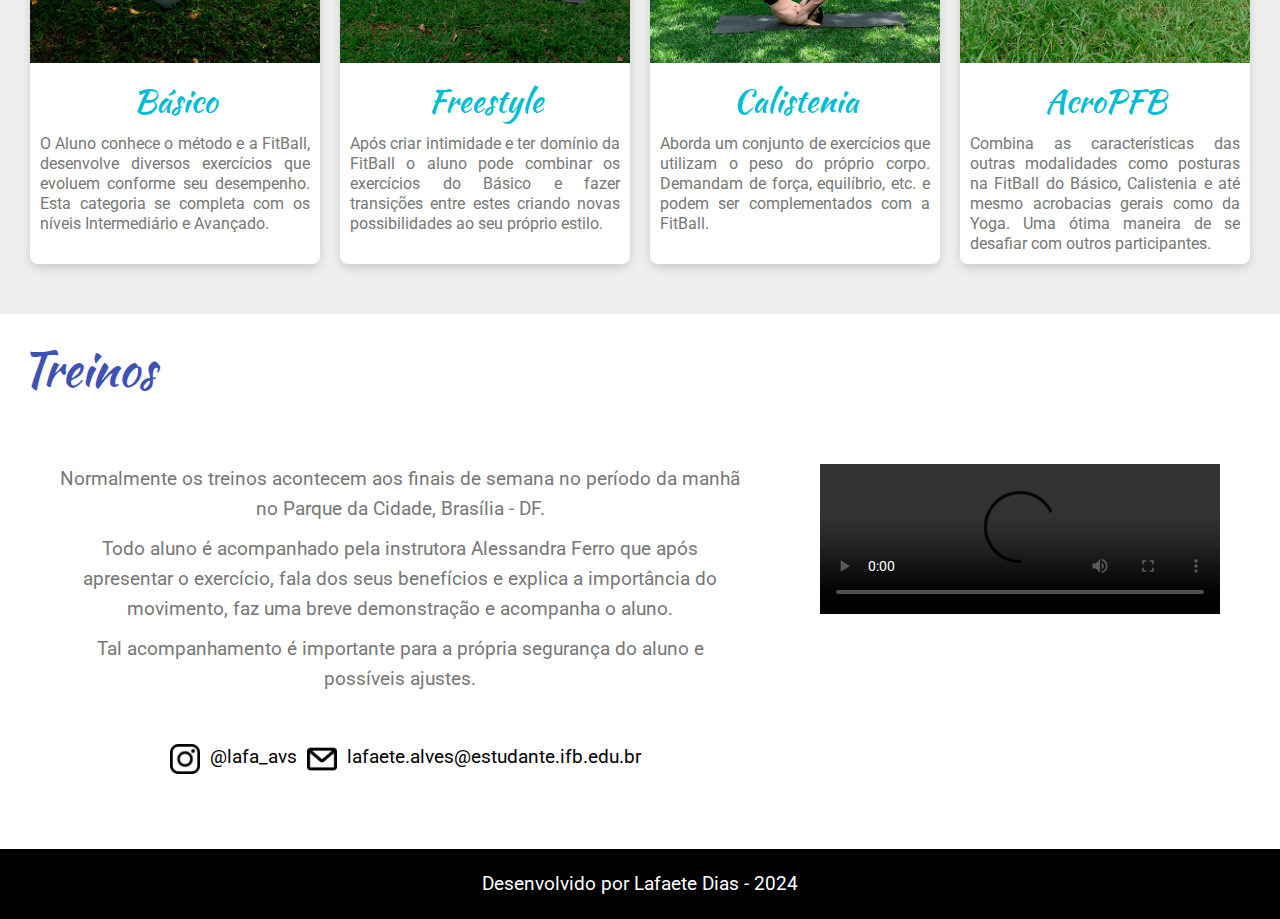
==== commit e6dba808: "finalizando aula cp1" ====
--- a/index.html
+++ b/index.html
@@ -18,7 +18,7 @@
             <a class="a-menu" href="#pag-beneficios"> BENEFÍCIOS </a>
             <a class="a-menu" href="#pag-modalidades"> MODALIDADES </a>
             <a class="a-menu" href="#pag-treinos"> TREINOS </a>
-            <a class="a-menu" href="agendamentos.html"> AGENDAMENTOS </a>
+            <a class="a-menu" href="agendamento.html"> AGENDAMENTOS </a>
         </nav>
 
         <article>
@@ -82,30 +82,29 @@
 
         <section id="pag-treinos">
             <h2>Treinos</h2>
+                <div id="container-treinos">
+                    <div class="coluna-treinos">
+                        <p>Normalmente os treinos acontecem aos finais de semana no período da manhã  no Parque da Cidade, Brasília - DF.</p>
+                        <p>Todo aluno é acompanhado pela instrutora Alessandra Ferro que após apresentar o exercício, fala dos seus benefícios e explica a importância do movimento, faz uma breve demonstração e acompanha o aluno.</p>
+                        <p>Tal acompanhamento é importante para a própria segurança do aluno e possíveis ajustes.</p>
 
-            <table>
-                <tr>
-                    <td>
-                        <p>Normalmente os treinos acontecem aos finais de semana no período da manhã  no Parque da Cidade, Brasília - DF.</p>
-                        <p>Todo aluno é acompanhado pela instrutora Alessandra Ferro que após apresentar o exercício, fala dos seus benefícios e explica a importância do movimento, faz uma breve demonstração e acompanha o aluno. Tal acompanhamento é importante para a própria segurança do aluno e possíveis ajustes.</p>
-
-                        <p>
-                            <a href="https://www.instagram.com/lafa_avs/" target="_blank">
-                                <img src="img/logoinsta.png" />
-                            </a>
-                        @lafa_avs
-                            <a href="mailto:lafaete.alves@estudante.ifb.edu.br">
-                                <img src="img/logoemail.png" />
-                            </a>
-                        lafaete.alves@estudante.ifb.edu.br</p>
-                    </td>
-                    <td>
-                        <video src="img/video-freestyle.MP4" controls autoplay preload="auto" loop>
+                    <div class="conteiner-imagens">                
+                        <a href="https://www.instagram.com/lafa_avs/" target="_blank">
+                            <img class="img-icones" src="img/logoinsta.png" />
+                        </a>
+                        <p>@lafa_avs</p>
+                        <a href="mailto:lafaete.alves@estudante.ifb.edu.br">
+                            <img class="img-icones" src="img/logoemail.png" />
+                        </a>
+                        <p>lafaete.alves@estudante.ifb.edu.br</p>
+                    </div>
+                    </div>
+                    <div class="coluna-treinos">        
+                        <video  src="img/video.MP4" controls autoplay preload="auto" loop>
                             Seu navegador não suporta vídeo!
                         </video>
-                    </td>
-                </tr>
-            </table>
+                    </div>
+                </div>
         </section>
         <footer>
             <p>Desenvolvido por <a href="https://www.instagram.com/lafa_avs/" target="_blank">Lafaete Dias</a> - 2024</p>
--- a/estilo.css
+++ b/estilo.css
@@ -132,3 +132,126 @@
 	margin-bottom: 10px;
 }
 
+#pag-treinos{
+
+}
+
+#pag-treinos p{
+	text-align: center;
+	margin-bottom: 10px;
+}
+
+#container-treinos{
+	display: flex;
+}
+
+.coluna-treinos{
+	padding: 40px;
+}
+
+.conteiner-imagens{
+	margin-top: 40px;
+	display: flex;
+	justify-content: center;
+	align-items: center;
+}
+
+.conteiner-imagens p{
+	color: #000;
+}
+
+.img-icones{
+	width: 30px;
+	height: 30px;
+	padding: 10px;
+}
+
+video{
+	width: 400px;
+}
+
+footer{
+	background-color: #000;
+	padding: 20px;
+}
+
+footer p{
+	text-align: center;
+	color: #fff;
+}
+
+footer a{
+	color: #fff;
+}
+
+footer a:hover{
+	color: #00bcd4;
+}
+
+/*página agendamentos*/
+
+#pag-agendamentos {
+
+}
+
+#pag-agendamentos p{
+	text-align: center;
+}
+
+form{
+	width: 400px;
+	margin: auto;
+}
+
+input, select{
+	width: 100%;
+	height: 30px;
+	margin-bottom: 10px;
+	padding: 5px;
+	box-sizing: border-box;
+	border: 1px solid #c4c4c4;
+	font: 1rem 'Roboto', sans-serif;
+	color: #777;
+}
+
+label, fieldset, input, select, textarea{
+	font: 1rem 'Roboto', sans-serif;
+}
+
+fieldset{
+	border: 1px solid #ccc;
+	margin-bottom: 10px;
+	padding: 10px;
+}
+
+#data-hora-num{
+	display: flex;
+}
+
+input[type="radio"], input[type="checkbox"]{
+	width: 15px;
+	height: 15px;
+	margin-left: 20px;
+}
+
+textarea{
+	height: 80px;
+}
+
+#botoes-form{
+	display: flex;
+}
+
+input[type="submit"], input[type="reset"]{
+	margin: 20px;
+	background-color: #8bc34a;
+	color: #fff;
+	border: 0;
+	border-radius: 5px;
+}
+
+
+input[type="reset"]{
+	background-color: #f47e7e;
+}
+
